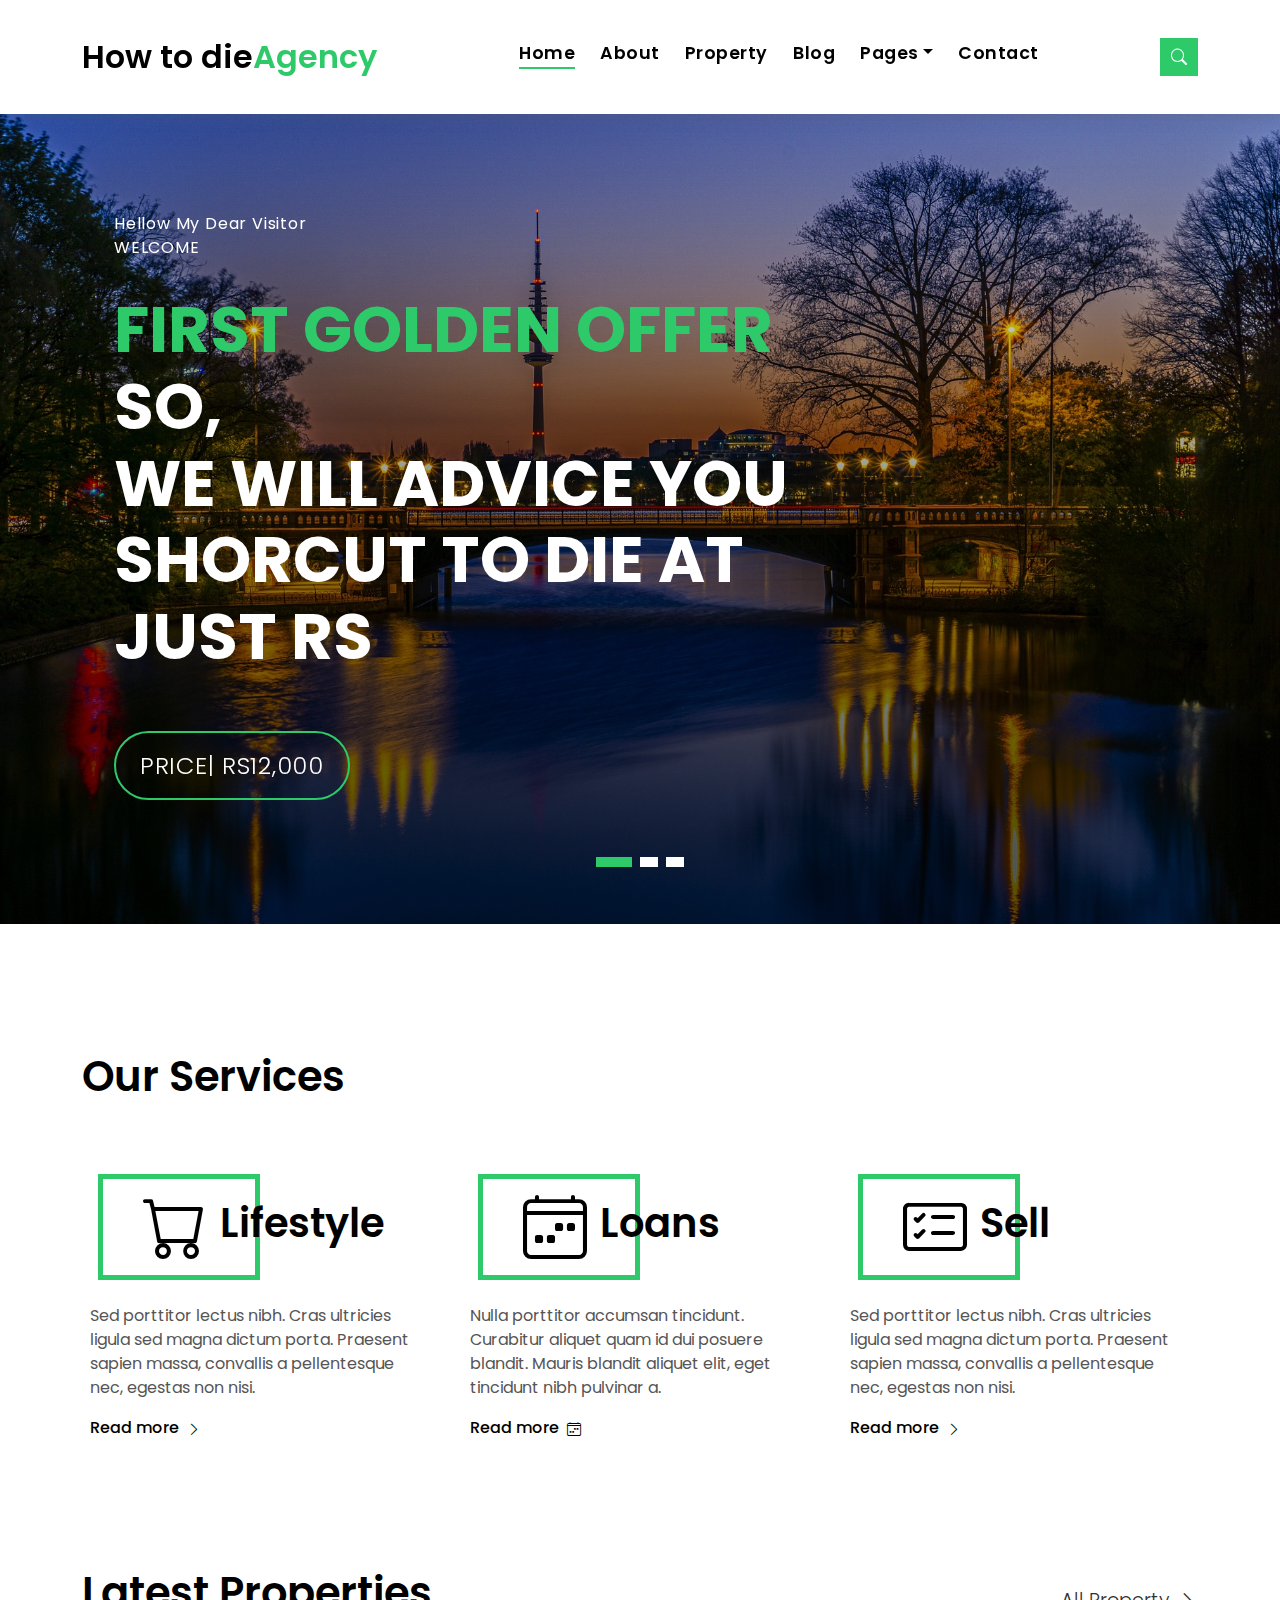
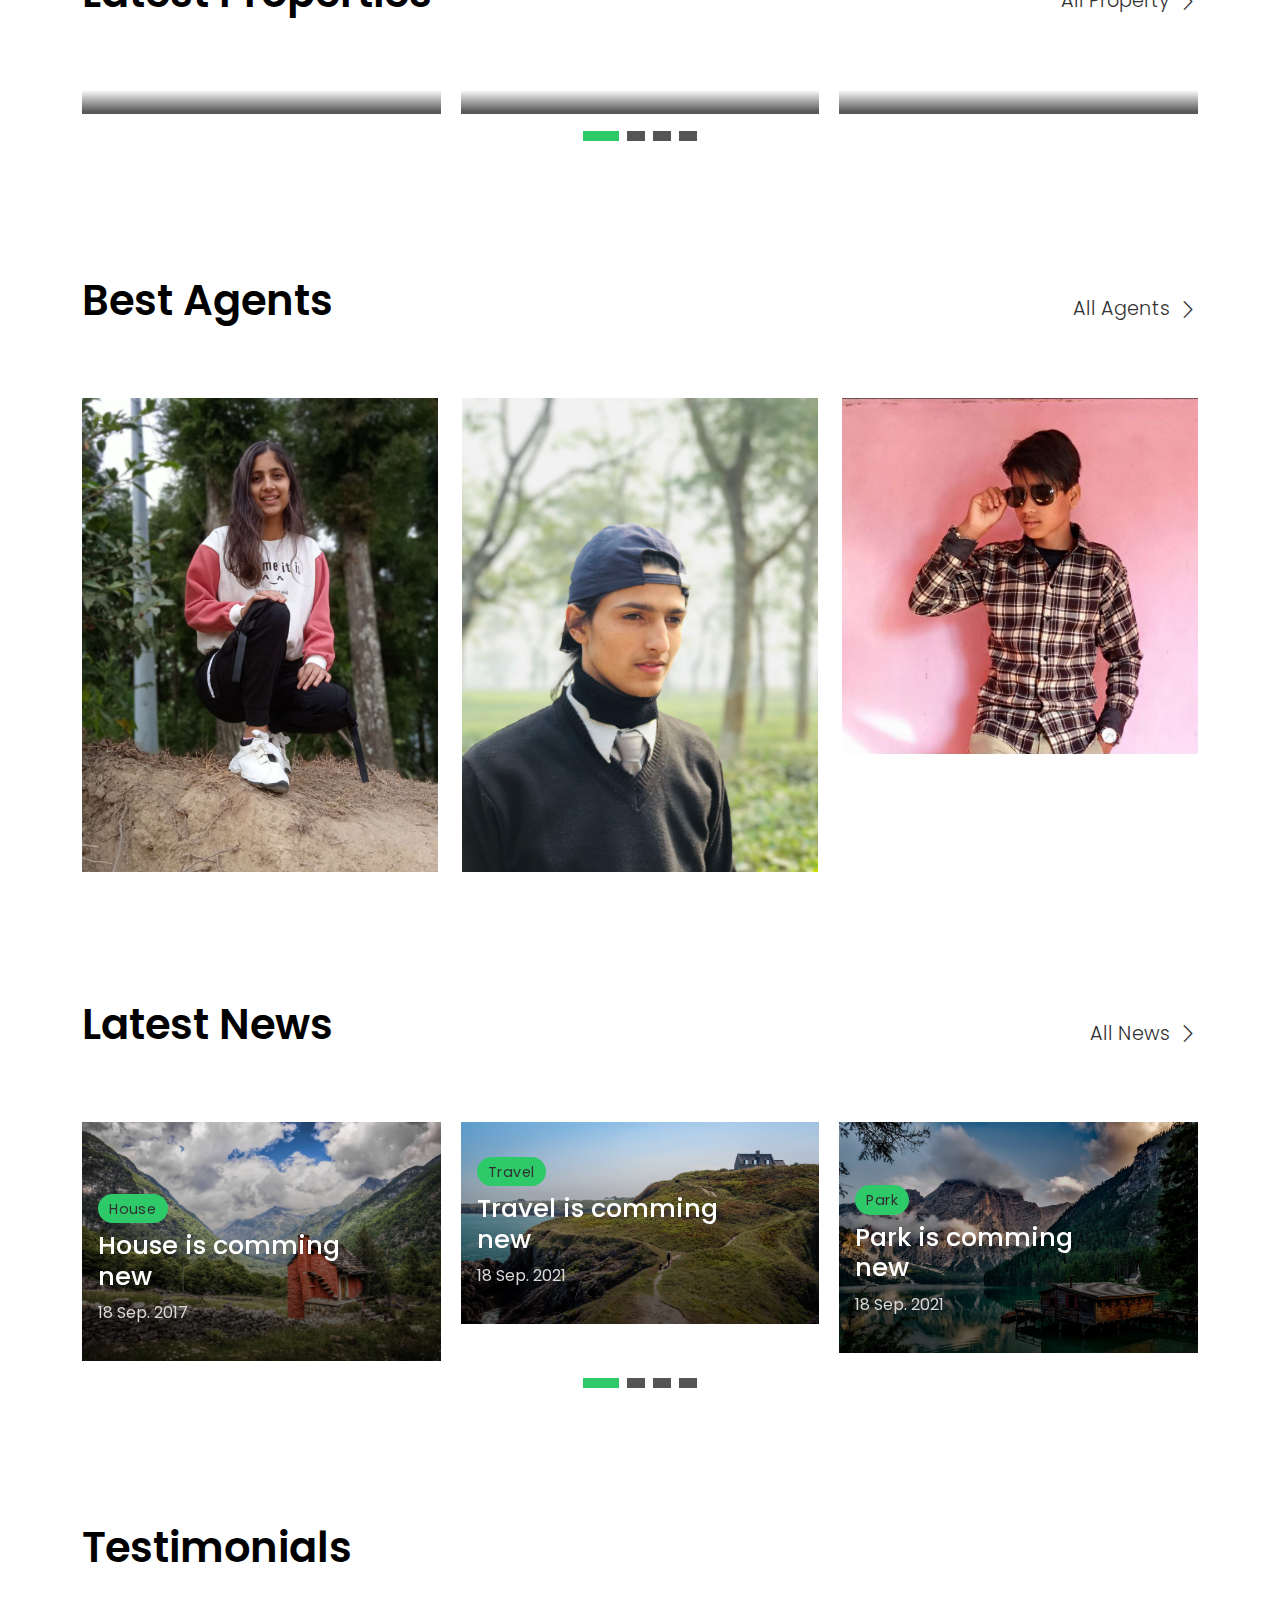
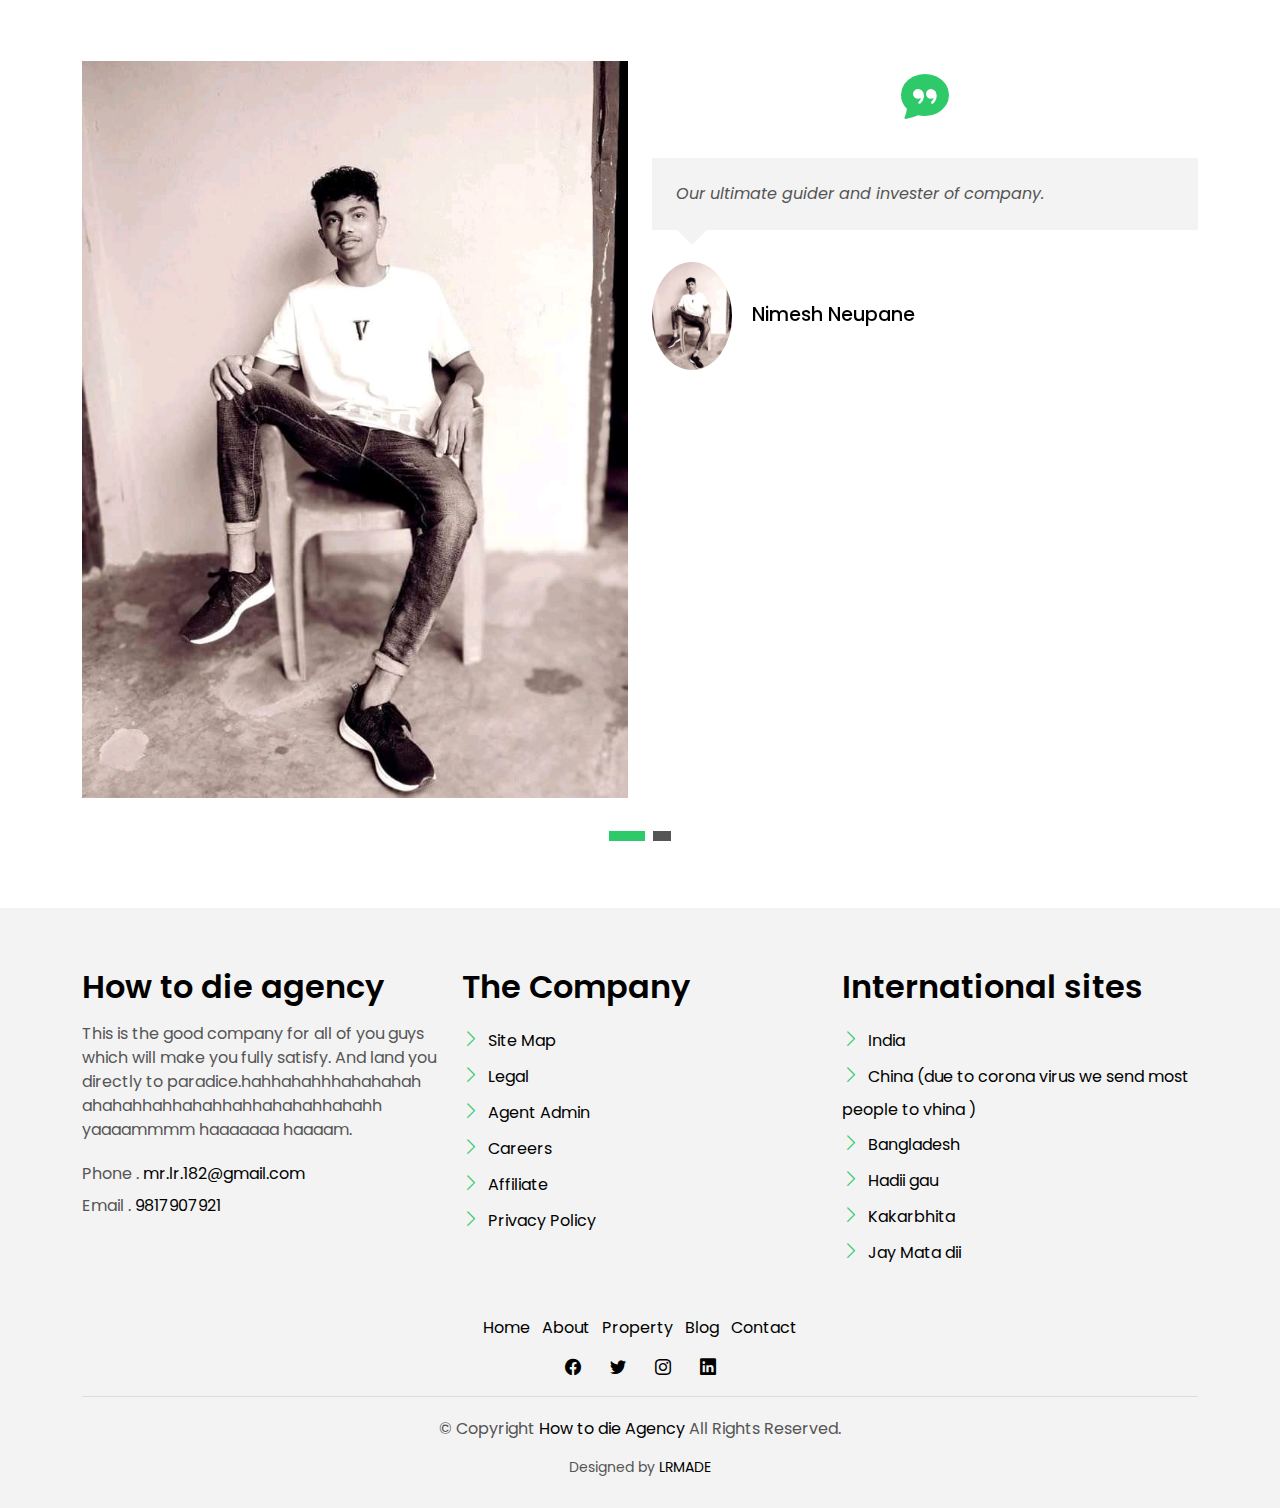
==== index.html @ f198c950 "Add files via upload" ====
<!DOCTYPE html>
<html lang="en">

<head>
  <meta charset="utf-8">
  <meta content="width=device-width, initial-scale=1.0" name="viewport">

  <title>How to die agency- Index</title>
  <meta content="" name="description">
  <meta content="" name="keywords">

  <!-- Favicons -->
  <link href="assets/img/favicon.png" rel="icon">
  <link href="assets/img/apple-touch-icon.png" rel="apple-touch-icon">

  <!-- Google Fonts -->
  <link href="https://fonts.googleapis.com/css?family=Poppins:300,400,500,600,700" rel="stylesheet">

  <!-- Vendor CSS Files -->
  <link href="assets/vendor/animate.css/animate.min.css" rel="stylesheet">
  <link href="assets/vendor/bootstrap/css/bootstrap.min.css" rel="stylesheet">
  <link href="assets/vendor/bootstrap-icons/bootstrap-icons.css" rel="stylesheet">
  <link href="assets/vendor/swiper/swiper-bundle.min.css" rel="stylesheet">

  <!-- Template Main CSS File -->
  <link href="assets/css/style.css" rel="stylesheet">

  <!-- =======================================================
  * Template Name: EstateAgency - v4.2.0
  * Template URL: https://bootstrapmade.com/real-estate-agency-bootstrap-template/
  * Author: BootstrapMade.com
  * License: https://bootstrapmade.com/license/
  ======================================================== -->
</head>

<body>

  <!-- ======= Property Search Section ======= -->
  <div class="click-closed"></div>
  <!--/ Form Search Star /-->
  <div class="box-collapse">
    <div class="title-box-d">
      <h3 class="title-d">Search Property</h3>
    </div>
    <span class="close-box-collapse right-boxed bi bi-x"></span>
    <div class="box-collapse-wrap form">
      <form class="form-a">
        <div class="row">
          <div class="col-md-12 mb-2">
            <div class="form-group">
              <label class="pb-2" for="Type">Keyword</label>
              <input type="text" class="form-control form-control-lg form-control-a" placeholder="Keyword">
            </div>
          </div>
          <div class="col-md-6 mb-2">
            <div class="form-group mt-3">
              <label class="pb-2" for="Type">Type</label>
              <select class="form-control form-select form-control-a" id="Type">
                <option>All Type</option>
                <option>For Rent</option>
                <option>For Sale</option>
                <option>Open House</option>
              </select>
            </div>
          </div>
          <div class="col-md-6 mb-2">
            <div class="form-group mt-3">
              <label class="pb-2" for="city">City</label>
              <select class="form-control form-select form-control-a" id="city">
                <option>All City</option>
                <option>Alabama</option>
                <option>Arizona</option>
                <option>California</option>
                <option>Colorado</option>
              </select>
            </div>
          </div>
          <div class="col-md-6 mb-2">
            <div class="form-group mt-3">
              <label class="pb-2" for="bedrooms">Bedrooms</label>
              <select class="form-control form-select form-control-a" id="bedrooms">
                <option>Any</option>
                <option>01</option>
                <option>02</option>
                <option>03</option>
              </select>
            </div>
          </div>
          <div class="col-md-6 mb-2">
            <div class="form-group mt-3">
              <label class="pb-2" for="garages">Garages</label>
              <select class="form-control form-select form-control-a" id="garages">
                <option>Any</option>
                <option>01</option>
                <option>02</option>
                <option>03</option>
                <option>04</option>
              </select>
            </div>
          </div>
          <div class="col-md-6 mb-2">
            <div class="form-group mt-3">
              <label class="pb-2" for="bathrooms">Bathrooms</label>
              <select class="form-control form-select form-control-a" id="bathrooms">
                <option>Any</option>
                <option>01</option>
                <option>02</option>
                <option>03</option>
              </select>
            </div>
          </div>
          <div class="col-md-6 mb-2">
            <div class="form-group mt-3">
              <label class="pb-2" for="price">Min Price</label>
              <select class="form-control form-select form-control-a" id="price">
                <option>Unlimite</option>
                <option>$50,000</option>
                <option>$100,000</option>
                <option>$150,000</option>
                <option>$200,000</option>
              </select>
            </div>
          </div>
          <div class="col-md-12">
            <button type="submit" class="btn btn-b">Search Property</button>
          </div>
        </div>
      </form>
    </div>
  </div><!-- End Property Search Section -->>

  <!-- ======= Header/Navbar ======= -->
  <nav class="navbar navbar-default navbar-trans navbar-expand-lg fixed-top">
    <div class="container">
      <button class="navbar-toggler collapsed" type="button" data-bs-toggle="collapse" data-bs-target="#navbarDefault" aria-controls="navbarDefault" aria-expanded="false" aria-label="Toggle navigation">
        <span></span>
        <span></span>
        <span></span>
      </button>
      <a class="navbar-brand text-brand" href="index.html">How to die<span class="color-b">Agency</span></a>

      <div class="navbar-collapse collapse justify-content-center" id="navbarDefault">
        <ul class="navbar-nav">

          <li class="nav-item">
            <a class="nav-link active" href="index.html">Home</a>
          </li>

          <li class="nav-item">
            <a class="nav-link " href="about.html">About</a>
          </li>

          <li class="nav-item">
            <a class="nav-link " href="property-grid.html">Property</a>
          </li>

          <li class="nav-item">
            <a class="nav-link " href="blog-grid.html">Blog</a>
          </li>

          <li class="nav-item dropdown">
            <a class="nav-link dropdown-toggle" href="#" id="navbarDropdown" role="button" data-bs-toggle="dropdown" aria-haspopup="true" aria-expanded="false">Pages</a>
            <div class="dropdown-menu">
              <a class="dropdown-item " href="property-single.html">Property Single</a>
              <a class="dropdown-item " href="blog-single.html">Blog Single</a>
              <a class="dropdown-item " href="agents-grid.html">Agents Grid</a>
              <a class="dropdown-item " href="agent-single.html">Agent Single</a>
            </div>
          </li>
          <li class="nav-item">
            <a class="nav-link " href="contact.html">Contact</a>
          </li>
        </ul>
      </div>

      <button type="button" class="btn btn-b-n navbar-toggle-box navbar-toggle-box-collapse" data-bs-toggle="collapse" data-bs-target="#navbarTogglerDemo01">
        <i class="bi bi-search"></i>
      </button>

    </div>
  </nav><!-- End Header/Navbar -->

  <!-- ======= Intro Section ======= -->
  <div class="intro intro-carousel swiper-container position-relative">

    <div class="swiper-wrapper">

      <div class="swiper-slide carousel-item-a intro-item bg-image" style="background-image: url(assets/img/slide-1.jpg)">
        <div class="overlay overlay-a"></div>
        <div class="intro-content display-table">
          <div class="table-cell">
            <div class="container">
              <div class="row">
                <div class="col-lg-8">
                  <div class="intro-body">
                    <p class="intro-title-top">Hellow My Dear Visitor
                      <br> WELCOME
                    </p>
                    <h1 class="intro-title mb-4 ">
                      <span class="color-b">First golden offer </span> So,
                      <br>We will advice you shorcut to die at just rs
                    </h1>
                    <p class="intro-subtitle intro-price">
                      <a href="#"><span class="price-a">price| rs12,000</span></a>
                    </p>
                  </div>
                </div>
              </div>
            </div>
          </div>
        </div>
      </div>
      <div class="swiper-slide carousel-item-a intro-item bg-image" style="background-image: url(assets/img/slide-2.jpg)">
        <div class="overlay overlay-a"></div>
        <div class="intro-content display-table">
          <div class="table-cell">
            <div class="container">
              <div class="row">
                <div class="col-lg-8">
                  <div class="intro-body">
                    <p class="intro-title-top">Hellow My Dear Visitor
                      <br> WELCOME
                    </p>
                    <h1 class="intro-title mb-4">
                      <span class="color-b">Second platinium offer</span> We will motive you
                      <br> How to die easily
                    </h1>
                    <p class="intro-subtitle intro-price">
                      <a href="#"><span class="price-a">price | rs22.000</span></a>
                    </p>
                  </div>
                </div>
              </div>
            </div>
          </div>
        </div>
      </div>
      <div class="swiper-slide carousel-item-a intro-item bg-image" style="background-image: url(assets/img/slide-3.jpg)">
        <div class="overlay overlay-a"></div>
        <div class="intro-content display-table">
          <div class="table-cell">
            <div class="container">
              <div class="row">
                <div class="col-lg-8">
                  <div class="intro-body">
                    <p class="intro-title-top">Hellow My Dear Visitor
                      <br> WELCOME
                    </p>
                    <h1 class="intro-title mb-4">
                      <span class="color-b">Third crystal offer </span>We will show you
                      <br> path to die with no pain
                    </h1>
                    <p class="intro-subtitle intro-price">
                      <a href="#"><span class="price-a">price | rs 32,000</span></a>
                    </p>
                  </div>
                </div>
              </div>
            </div>
          </div>
        </div>
      </div>
    </div>
    <div class="swiper-pagination"></div>
  </div><!-- End Intro Section -->

  <main id="main">

    <!-- ======= Services Section ======= -->
    <section class="section-services section-t8">
      <div class="container">
        <div class="row">
          <div class="col-md-12">
            <div class="title-wrap d-flex justify-content-between">
              <div class="title-box">
                <h2 class="title-a">Our Services</h2>
              </div>
            </div>
          </div>
        </div>
        <div class="row">
          <div class="col-md-4">
            <div class="card-box-c foo">
              <div class="card-header-c d-flex">
                <div class="card-box-ico">
                  <span class="bi bi-cart"></span>
                </div>
                <div class="card-title-c align-self-center">
                  <h2 class="title-c">Lifestyle</h2>
                </div>
              </div>
              <div class="card-body-c">
                <p class="content-c">
                  Sed porttitor lectus nibh. Cras ultricies ligula sed magna dictum porta. Praesent sapien massa,
                  convallis a pellentesque
                  nec, egestas non nisi.
                </p>
              </div>
              <div class="card-footer-c">
                <a href="#" class="link-c link-icon">Read more
                  <span class="bi bi-chevron-right"></span>
                </a>
              </div>
            </div>
          </div>
          <div class="col-md-4">
            <div class="card-box-c foo">
              <div class="card-header-c d-flex">
                <div class="card-box-ico">
                  <span class="bi bi-calendar4-week"></span>
                </div>
                <div class="card-title-c align-self-center">
                  <h2 class="title-c">Loans</h2>
                </div>
              </div>
              <div class="card-body-c">
                <p class="content-c">
                  Nulla porttitor accumsan tincidunt. Curabitur aliquet quam id dui posuere blandit. Mauris blandit
                  aliquet elit, eget tincidunt
                  nibh pulvinar a.
                </p>
              </div>
              <div class="card-footer-c">
                <a href="#" class="link-c link-icon">Read more
                  <span class="bi bi-calendar4-week"></span>
                </a>
              </div>
            </div>
          </div>
          <div class="col-md-4">
            <div class="card-box-c foo">
              <div class="card-header-c d-flex">
                <div class="card-box-ico">
                  <span class="bi bi-card-checklist"></span>
                </div>
                <div class="card-title-c align-self-center">
                  <h2 class="title-c">Sell</h2>
                </div>
              </div>
              <div class="card-body-c">
                <p class="content-c">
                  Sed porttitor lectus nibh. Cras ultricies ligula sed magna dictum porta. Praesent sapien massa,
                  convallis a pellentesque
                  nec, egestas non nisi.
                </p>
              </div>
              <div class="card-footer-c">
                <a href="#" class="link-c link-icon">Read more
                  <span class="bi bi-chevron-right"></span>
                </a>
              </div>
            </div>
          </div>
        </div>
      </div>
    </section><!-- End Services Section -->

    <!-- ======= Latest Properties Section ======= -->
    <section class="section-property section-t8">
      <div class="container">
        <div class="row">
          <div class="col-md-12">
            <div class="title-wrap d-flex justify-content-between">
              <div class="title-box">
                <h2 class="title-a">Latest Properties</h2>
              </div>
              <div class="title-link">
                <a href="property-grid.html">All Property
                  <span class="bi bi-chevron-right"></span>
                </a>
              </div>
            </div>
          </div>
        </div>

        <div id="property-carousel" class="swiper-container">
          <div class="swiper-wrapper">

            <div class="carousel-item-b swiper-slide">
              <div class="card-box-a card-shadow">
                <div class="img-box-a">
                  <img src="assets/img/property-6.jpg" alt="" class="img-a img-fluid">
                </div>
                <div class="card-overlay">
                  <div class="card-overlay-a-content">
                    <div class="card-header-a">
                      <h2 class="card-title-a">
                        <a href="property-single.html">206 Mount
                          <br /> Olive Road Two</a>
                      </h2>
                    </div>
                    <div class="card-body-a">
                      <div class="price-box d-flex">
                        <span class="price-a">rent | $ 12.000</span>
                      </div>
                      <a href="#" class="link-a">Click here to view
                        <span class="bi bi-chevron-right"></span>
                      </a>
                    </div>
                    <div class="card-footer-a">
                      <ul class="card-info d-flex justify-content-around">
                        <li>
                          <h4 class="card-info-title">Area</h4>
                          <span>340m
                            <sup>2</sup>
                          </span>
                        </li>
                        <li>
                          <h4 class="card-info-title">Beds</h4>
                          <span>2</span>
                        </li>
                        <li>
                          <h4 class="card-info-title">Baths</h4>
                          <span>4</span>
                        </li>
                        <li>
                          <h4 class="card-info-title">Garages</h4>
                          <span>1</span>
                        </li>
                      </ul>
                    </div>
                  </div>
                </div>
              </div>
            </div><!-- End carousel item -->

            <div class="carousel-item-b swiper-slide">
              <div class="card-box-a card-shadow">
                <div class="img-box-a">
                  <img src="assets/img/property-3.jpg" alt="" class="img-a img-fluid">
                </div>
                <div class="card-overlay">
                  <div class="card-overlay-a-content">
                    <div class="card-header-a">
                      <h2 class="card-title-a">
                        <a href="property-single.html">157 West
                          <br /> Central Park</a>
                      </h2>
                    </div>
                    <div class="card-body-a">
                      <div class="price-box d-flex">
                        <span class="price-a">rent | $ 12.000</span>
                      </div>
                      <a href="property-single.html" class="link-a">Click here to view
                        <span class="bi bi-chevron-right"></span>
                      </a>
                    </div>
                    <div class="card-footer-a">
                      <ul class="card-info d-flex justify-content-around">
                        <li>
                          <h4 class="card-info-title">Area</h4>
                          <span>340m
                            <sup>2</sup>
                          </span>
                        </li>
                        <li>
                          <h4 class="card-info-title">Beds</h4>
                          <span>2</span>
                        </li>
                        <li>
                          <h4 class="card-info-title">Baths</h4>
                          <span>4</span>
                        </li>
                        <li>
                          <h4 class="card-info-title">Garages</h4>
                          <span>1</span>
                        </li>
                      </ul>
                    </div>
                  </div>
                </div>
              </div>
            </div><!-- End carousel item -->

            <div class="carousel-item-b swiper-slide">
              <div class="card-box-a card-shadow">
                <div class="img-box-a">
                  <img src="assets/img/property-7.jpg" alt="" class="img-a img-fluid">
                </div>
                <div class="card-overlay">
                  <div class="card-overlay-a-content">
                    <div class="card-header-a">
                      <h2 class="card-title-a">
                        <a href="property-single.html">245 Azabu
                          <br /> Nishi Park let</a>
                      </h2>
                    </div>
                    <div class="card-body-a">
                      <div class="price-box d-flex">
                        <span class="price-a">rent | $ 12.000</span>
                      </div>
                      <a href="property-single.html" class="link-a">Click here to view
                        <span class="bi bi-chevron-right"></span>
                      </a>
                    </div>
                    <div class="card-footer-a">
                      <ul class="card-info d-flex justify-content-around">
                        <li>
                          <h4 class="card-info-title">Area</h4>
                          <span>340m
                            <sup>2</sup>
                          </span>
                        </li>
                        <li>
                          <h4 class="card-info-title">Beds</h4>
                          <span>2</span>
                        </li>
                        <li>
                          <h4 class="card-info-title">Baths</h4>
                          <span>4</span>
                        </li>
                        <li>
                          <h4 class="card-info-title">Garages</h4>
                          <span>1</span>
                        </li>
                      </ul>
                    </div>
                  </div>
                </div>
              </div>
            </div><!-- End carousel item -->

            <div class="carousel-item-b swiper-slide">
              <div class="card-box-a card-shadow">
                <div class="img-box-a">
                  <img src="assets/img/property-10.jpg" alt="" class="img-a img-fluid">
                </div>
                <div class="card-overlay">
                  <div class="card-overlay-a-content">
                    <div class="card-header-a">
                      <h2 class="card-title-a">
                        <a href="property-single.html">204 Montal
                          <br /> South Bela Two</a>
                      </h2>
                    </div>
                    <div class="card-body-a">
                      <div class="price-box d-flex">
                        <span class="price-a">rent | $ 12.000</span>
                      </div>
                      <a href="property-single.html" class="link-a">Click here to view
                        <span class="bi bi-chevron-right"></span>
                      </a>
                    </div>
                    <div class="card-footer-a">
                      <ul class="card-info d-flex justify-content-around">
                        <li>
                          <h4 class="card-info-title">Area</h4>
                          <span>340m
                            <sup>2</sup>
                          </span>
                        </li>
                        <li>
                          <h4 class="card-info-title">Beds</h4>
                          <span>2</span>
                        </li>
                        <li>
                          <h4 class="card-info-title">Baths</h4>
                          <span>4</span>
                        </li>
                        <li>
                          <h4 class="card-info-title">Garages</h4>
                          <span>1</span>
                        </li>
                      </ul>
                    </div>
                  </div>
                </div>
              </div>
            </div><!-- End carousel item -->
          </div>
        </div>
        <div class="propery-carousel-pagination carousel-pagination"></div>

      </div>
    </section><!-- End Latest Properties Section -->

    <!-- ======= Agents Section ======= -->
    <section class="section-agents section-t8">
      <div class="container">
        <div class="row">
          <div class="col-md-12">
            <div class="title-wrap d-flex justify-content-between">
              <div class="title-box">
                <h2 class="title-a">Best Agents</h2>
              </div>
              <div class="title-link">
                <a href="agents-grid.html">All Agents
                  <span class="bi bi-chevron-right"></span>
                </a>
              </div>
            </div>
          </div>
        </div>
        <div class="row">
          <div class="col-md-4">
            <div class="card-box-d">
              <div class="card-img-d">
                <img src="assets/img/agent-4.jpg" alt="" class="img-d img-fluid">
              </div>
              <div class="card-overlay card-overlay-hover">
                <div class="card-header-d">
                  <div class="card-title-d align-self-center">
                    <h3 class="title-d">
                      <a href="agent-single.html" class="link-two">Pabina Bhattarai
                        <br> Super advicer</a>
                    </h3>
                  </div>
                </div>
                <div class="card-body-d">
                  <p class="content-d color-text-a">
                    If you are interested to learn and get advice from her,then i am sure you will get success to die nice and early
                  </p>
                  <div class="info-agents color-a">
                    <p>
                      <strong>Phone: </strong> 9853671713
                    </p>
                    <p>
                      <strong>Email: </strong> pabina@gmail.com
                    </p>
                  </div>
                </div>
                <div class="card-footer-d">
                  <div class="socials-footer d-flex justify-content-center">
                    <ul class="list-inline">
                      <li class="list-inline-item">
                        <a href="#" class="link-one">
                          <i class="bi bi-facebook" aria-hidden="true"></i>
                        </a>
                      </li>
                      <li class="list-inline-item">
                        <a href="#" class="link-one">
                          <i class="bi bi-twitter" aria-hidden="true"></i>
                        </a>
                      </li>
                      <li class="list-inline-item">
                        <a href="#" class="link-one">
                          <i class="bi bi-instagram" aria-hidden="true"></i>
                        </a>
                      </li>
                      <li class="list-inline-item">
                        <a href="#" class="link-one">
                          <i class="bi bi-linkedin" aria-hidden="true"></i>
                        </a>
                      </li>
                    </ul>
                  </div>
                </div>
              </div>
            </div>
          </div>
          <div class="col-md-4">
            <div class="card-box-d">
              <div class="card-img-d">
                <img src="assets/img/agent-1.jpg" alt="" class="img-d img-fluid">
              </div>
              <div class="card-overlay card-overlay-hover">
                <div class="card-header-d">
                  <div class="card-title-d align-self-center">
                    <h3 class="title-d">
                      <a href="agent-single.html" class="link-two">Ankit Adhikari
                    </h3>
                  </div>
                </div>
                <div class="card-body-d">
                  <p class="content-d color-text-a">
                    Magical advicer
                  </p>
                  <div class="info-agents color-a">
                    <p>
                      <strong>Phone: </strong> 9824672893
                    </p>
                    <p>
                      <strong>Email: </strong> ankit@gmail.com
                    </p>
                  </div>
                </div>
                <div class="card-footer-d">
                  <div class="socials-footer d-flex justify-content-center">
                    <ul class="list-inline">
                      <li class="list-inline-item">
                        <a href="#" class="link-one">
                          <i class="bi bi-facebook" aria-hidden="true"></i>
                        </a>
                      </li>
                      <li class="list-inline-item">
                        <a href="#" class="link-one">
                          <i class="bi bi-twitter" aria-hidden="true"></i>
                        </a>
                      </li>
                      <li class="list-inline-item">
                        <a href="#" class="link-one">
                          <i class="bi bi-instagram" aria-hidden="true"></i>
                        </a>
                      </li>
                      <li class="list-inline-item">
                        <a href="#" class="link-one">
                          <i class="bi bi-linkedin" aria-hidden="true"></i>
                        </a>
                      </li>
                    </ul>
                  </div>
                </div>
              </div>
            </div>
          </div>
          <div class="col-md-4">
            <div class="card-box-d">
              <div class="card-img-d">
                <img src="assets/img/agent-5.jpg" alt="" class="img-d img-fluid">
              </div>
              <div class="card-overlay card-overlay-hover">
                <div class="card-header-d">
                  <div class="card-title-d align-self-center">
                    <h3 class="title-d">
                      <a href="agent-single.html" class="link-two">Ashish
                        <br> Dhakal</a>
                    </h3>
                  </div>
                </div>
                <div class="card-body-d">
                  <p class="content-d color-text-a">
                    Talk to him and you are sure to die.
                  </p>
                  <div class="info-agents color-a">
                    <p>
                      <strong>Phone: </strong> 981783947482
                    </p>
                    <p>
                      <strong>Email: </strong> ashish@gmail.com
                    </p>
                  </div>
                </div>
                <div class="card-footer-d">
                  <div class="socials-footer d-flex justify-content-center">
                    <ul class="list-inline">
                      <li class="list-inline-item">
                        <a href="#" class="link-one">
                          <i class="bi bi-facebook" aria-hidden="true"></i>
                        </a>
                      </li>
                      <li class="list-inline-item">
                        <a href="#" class="link-one">
                          <i class="bi bi-twitter" aria-hidden="true"></i>
                        </a>
                      </li>
                      <li class="list-inline-item">
                        <a href="#" class="link-one">
                          <i class="bi bi-instagram" aria-hidden="true"></i>
                        </a>
                      </li>
                      <li class="list-inline-item">
                        <a href="#" class="link-one">
                          <i class="bi bi-linkedin" aria-hidden="true"></i>
                        </a>
                      </li>
                    </ul>
                  </div>
                </div>
              </div>
            </div>
          </div>
        </div>
      </div>
    </section><!-- End Agents Section -->

    <!-- ======= Latest News Section ======= -->
    <section class="section-news section-t8">
      <div class="container">
        <div class="row">
          <div class="col-md-12">
            <div class="title-wrap d-flex justify-content-between">
              <div class="title-box">
                <h2 class="title-a">Latest News</h2>
              </div>
              <div class="title-link">
                <a href="blog-grid.html">All News
                  <span class="bi bi-chevron-right"></span>
                </a>
              </div>
            </div>
          </div>
        </div>

        <div id="news-carousel" class="swiper-container">
          <div class="swiper-wrapper">

            <div class="carousel-item-c swiper-slide">
              <div class="card-box-b card-shadow news-box">
                <div class="img-box-b">
                  <img src="assets/img/post-2.jpg" alt="" class="img-b img-fluid">
                </div>
                <div class="card-overlay">
                  <div class="card-header-b">
                    <div class="card-category-b">
                      <a href="#" class="category-b">House</a>
                    </div>
                    <div class="card-title-b">
                      <h2 class="title-2">
                        <a href="blog-single.html">House is comming
                          <br> new</a>
                      </h2>
                    </div>
                    <div class="card-date">
                      <span class="date-b">18 Sep. 2017</span>
                    </div>
                  </div>
                </div>
              </div>
            </div><!-- End carousel item -->

            <div class="carousel-item-c swiper-slide">
              <div class="card-box-b card-shadow news-box">
                <div class="img-box-b">
                  <img src="assets/img/post-5.jpg" alt="" class="img-b img-fluid">
                </div>
                <div class="card-overlay">
                  <div class="card-header-b">
                    <div class="card-category-b">
                      <a href="#" class="category-b">Travel</a>
                    </div>
                    <div class="card-title-b">
                      <h2 class="title-2">
                        <a href="blog-single.html">Travel is comming
                          <br> new</a>
                      </h2>
                    </div>
                    <div class="card-date">
                      <span class="date-b">18 Sep. 2021</span>
                    </div>
                  </div>
                </div>
              </div>
            </div><!-- End carousel item -->

            <div class="carousel-item-c swiper-slide">
              <div class="card-box-b card-shadow news-box">
                <div class="img-box-b">
                  <img src="assets/img/post-7.jpg" alt="" class="img-b img-fluid">
                </div>
                <div class="card-overlay">
                  <div class="card-header-b">
                    <div class="card-category-b">
                      <a href="#" class="category-b">Park</a>
                    </div>
                    <div class="card-title-b">
                      <h2 class="title-2">
                        <a href="blog-single.html">Park is comming
                          <br> new</a>
                      </h2>
                    </div>
                    <div class="card-date">
                      <span class="date-b">18 Sep. 2021</span>
                    </div>
                  </div>
                </div>
              </div>
            </div><!-- End carousel item -->

            <div class="carousel-item-c swiper-slide">
              <div class="card-box-b card-shadow news-box">
                <div class="img-box-b">
                  <img src="assets/img/post-3.jpg" alt="" class="img-b img-fluid">
                </div>
                <div class="card-overlay">
                  <div class="card-header-b">
                    <div class="card-category-b">
                      <a href="#" class="category-b">Travel</a>
                    </div>
                    <div class="card-title-b">
                      <h2 class="title-2">
                        <a href="#">Travel is comming
                          <br> new</a>
                      </h2>
                    </div>
                    <div class="card-date">
                      <span class="date-b">18 Sep. 2021</span>
                    </div>
                  </div>
                </div>
              </div>
            </div><!-- End carousel item -->

          </div>
        </div>

        <div class="news-carousel-pagination carousel-pagination"></div>
      </div>
    </section><!-- End Latest News Section -->

    <!-- ======= Testimonials Section ======= -->
    <section class="section-testimonials section-t8 nav-arrow-a">
      <div class="container">
        <div class="row">
          <div class="col-md-12">
            <div class="title-wrap d-flex justify-content-between">
              <div class="title-box">
                <h2 class="title-a">Testimonials</h2>
              </div>
            </div>
          </div>
        </div>

        <div id="testimonial-carousel" class="swiper-container">
          <div class="swiper-wrapper">

            <div class="carousel-item-a swiper-slide">
              <div class="testimonials-box">
                <div class="row">
                  <div class="col-sm-12 col-md-6">
                    <div class="testimonial-img">
                      <img src="assets/img/testimonial-1.jpg" alt="" class="img-fluid">
                    </div>
                  </div>
                  <div class="col-sm-12 col-md-6">
                    <div class="testimonial-ico">
                      <i class="bi bi-chat-quote-fill"></i>
                    </div>
                    <div class="testimonials-content">
                      <p class="testimonial-text">
                        Our ultimate guider and invester of company.
                      </p>
                    </div>
                    <div class="testimonial-author-box">
                      <img src="assets/img/mini-testimonial-1.jpg" alt="" class="testimonial-avatar">
                      <h5 class="testimonial-author">Nimesh Neupane</h5>
                    </div>
                  </div>
                </div>
              </div>
            </div><!-- End carousel item -->

            <div class="carousel-item-a swiper-slide">
              <div class="testimonials-box">
                <div class="row">
                  <div class="col-sm-12 col-md-6">
                    <div class="testimonial-img">
                      <img src="assets/img/testimonial-2.jpg" alt="" class="img-fluid">
                    </div>
                  </div>
                  <div class="col-sm-12 col-md-6">
                    <div class="testimonial-ico">
                      <i class="bi bi-chat-quote-fill"></i>
                    </div>
                    <div class="testimonials-content">
                      <p class="testimonial-text">
                        Soul and motivator of our company with his investmesnt .
                      </p>
                    </div>
                    <div class="testimonial-author-box">
                      <img src="assets/img/mini-testimonial-2.jpg" alt="" class="testimonial-avatar">
                      <h5 class="testimonial-author">Pujan Bhandari</h5>
                    </div>
                  </div>
                </div>
              </div>
            </div><!-- End carousel item -->

          </div>
        </div>
        <div class="testimonial-carousel-pagination carousel-pagination"></div>

      </div>
    </section><!-- End Testimonials Section -->

  </main><!-- End #main -->

  <!-- ======= Footer ======= -->
  <section class="section-footer">
    <div class="container">
      <div class="row">
        <div class="col-sm-12 col-md-4">
          <div class="widget-a">
            <div class="w-header-a">
              <h3 class="w-title-a text-brand">How to die agency</h3>
            </div>
            <div class="w-body-a">
              <p class="w-text-a color-text-a">
               This is the good company for all of you guys which will make you fully satisfy. And land you directly to
               paradice.hahhahahhhahahahah<br>ahahahhahhahahhahhahahahhahahh yaaaammmm haaaaaaa haaaam.
                
              </p>
            </div>
            <div class="w-footer-a">
              <ul class="list-unstyled">
                <li class="color-a">
                  <span class="color-text-a">Phone .</span> mr.lr.182@gmail.com
                </li>
                <li class="color-a">
                  <span class="color-text-a">Email .</span> 9817907921
                </li>
              </ul>
            </div>
          </div>
        </div>
        <div class="col-sm-12 col-md-4 section-md-t3">
          <div class="widget-a">
            <div class="w-header-a">
              <h3 class="w-title-a text-brand">The Company</h3>
            </div>
            <div class="w-body-a">
              <div class="w-body-a">
                <ul class="list-unstyled">
                  <li class="item-list-a">
                    <i class="bi bi-chevron-right"></i> <a href="#">Site Map</a>
                  </li>
                  <li class="item-list-a">
                    <i class="bi bi-chevron-right"></i> <a href="#">Legal</a>
                  </li>
                  <li class="item-list-a">
                    <i class="bi bi-chevron-right"></i> <a href="#">Agent Admin</a>
                  </li>
                  <li class="item-list-a">
                    <i class="bi bi-chevron-right"></i> <a href="#">Careers</a>
                  </li>
                  <li class="item-list-a">
                    <i class="bi bi-chevron-right"></i> <a href="#">Affiliate</a>
                  </li>
                  <li class="item-list-a">
                    <i class="bi bi-chevron-right"></i> <a href="#">Privacy Policy</a>
                  </li>
                </ul>
              </div>
            </div>
          </div>
        </div>
        <div class="col-sm-12 col-md-4 section-md-t3">
          <div class="widget-a">
            <div class="w-header-a">
              <h3 class="w-title-a text-brand">International sites</h3>
            </div>
            <div class="w-body-a">
              <ul class="list-unstyled">
                <li class="item-list-a">
                  <i class="bi bi-chevron-right"></i> <a href="#">India</a>
                </li>
                <li class="item-list-a">
                  <i class="bi bi-chevron-right"></i> <a href="#">China (due to corona virus we send most people to vhina )</a>
                </li>
                <li class="item-list-a">
                  <i class="bi bi-chevron-right"></i> <a href="#">Bangladesh</a>
                </li>
                <li class="item-list-a">
                  <i class="bi bi-chevron-right"></i> <a href="#">Hadii gau</a>
                </li>
                <li class="item-list-a">
                  <i class="bi bi-chevron-right"></i> <a href="#">Kakarbhita</a>
                </li>
                <li class="item-list-a">
                  <i class="bi bi-chevron-right"></i> <a href="#">Jay Mata dii</a>
                </li>
              </ul>
            </div>
          </div>
        </div>
      </div>
    </div>
  </section>
  <footer>
    <div class="container">
      <div class="row">
        <div class="col-md-12">
          <nav class="nav-footer">
            <ul class="list-inline">
              <li class="list-inline-item">
                <a href="#">Home</a>
              </li>
              <li class="list-inline-item">
                <a href="#">About</a>
              </li>
              <li class="list-inline-item">
                <a href="#">Property</a>
              </li>
              <li class="list-inline-item">
                <a href="#">Blog</a>
              </li>
              <li class="list-inline-item">
                <a href="#">Contact</a>
              </li>
            </ul>
          </nav>
          <div class="socials-a">
            <ul class="list-inline">
              <li class="list-inline-item">
                <a href="#">
                  <i class="bi bi-facebook" aria-hidden="true"></i>
                </a>
              </li>
              <li class="list-inline-item">
                <a href="#">
                  <i class="bi bi-twitter" aria-hidden="true"></i>
                </a>
              </li>
              <li class="list-inline-item">
                <a href="#">
                  <i class="bi bi-instagram" aria-hidden="true"></i>
                </a>
              </li>
              <li class="list-inline-item">
                <a href="#">
                  <i class="bi bi-linkedin" aria-hidden="true"></i>
                </a>
              </li>
            </ul>
          </div>
          <div class="copyright-footer">
            <p class="copyright color-text-a">
              &copy; Copyright
              <span class="color-a">How to die Agency</span> All Rights Reserved.
            </p>
          </div>
          <div class="credits">
            <!--
            All the links in the footer should remain intact.
            You can delete the links only if you purchased the pro version.
            Licensing information: https://bootstrapmade.com/license/
            Purchase the pro version with working PHP/AJAX contact form: https://bootstrapmade.com/buy/?theme=EstateAgency
          -->
            Designed by <a href="#">LRMADE</a>
          </div>
        </div>
      </div>
    </div>
  </footer><!-- End  Footer -->

  <div id="preloader"></div>
  <a href="#" class="back-to-top d-flex align-items-center justify-content-center"><i class="bi bi-arrow-up-short"></i></a>

  <!-- Vendor JS Files -->
  <script src="assets/vendor/bootstrap/js/bootstrap.bundle.min.js"></script>
  <script src="assets/vendor/php-email-form/validate.js"></script>
  <script src="assets/vendor/swiper/swiper-bundle.min.js"></script>

  <!-- Template Main JS File -->
  <script src="assets/js/main.js"></script>

</body>

</html>
---- assets/css/style.css ----
/**
* Template Name: EstateAgency - v4.2.0
* Template URL: https://bootstrapmade.com/real-estate-agency-bootstrap-template/
* Author: BootstrapMade.com
* License: https://bootstrapmade.com/license/
*/

/*--------------------------------------------------------------
# General
--------------------------------------------------------------*/
body {
  font-family: 'Poppins', sans-serif;
  color: #555555;
}

h1,
h2,
h3,
h4,
h5,
h6 {
  color: #000000;
}

a {
  color: #000000;
  text-decoration: none;
  transition: all .5s ease;
}

a:hover {
  color: #2eca6a;
  text-decoration: none;
}

.link-two {
  color: #000000;
  transition: all .5s ease;
}

.link-two:hover {
  text-decoration: underline;
  color: #000000;
}

.link-one {
  color: #000000;
  transition: all .5s ease;
}

.link-one:hover {
  color: #000000;
  text-decoration: none;
}

.link-icon {
  color: #000000;
  font-weight: 500;
}

.link-icon span {
  font-size: 14px;
  padding-left: 4px;
  vertical-align: middle;
}

.link-a {
  text-decoration: none;
  color: #ffffff;
  text-decoration: none;
}

@media (min-width: 768px) {
  .link-a {
    font-size: .9rem;
  }
}

@media (min-width: 992px) {
  .link-a {
    font-size: 1rem;
  }
}

.link-a:hover {
  color: #ffffff;
  text-decoration: none;
}

.link-a span {
  font-size: 18px;
  vertical-align: middle;
  margin-left: 5px;
}

@media (min-width: 768px) {
  .link-a span {
    font-size: 1.5rem;
  }
}

@media (min-width: 992px) {
  .link-a span {
    font-size: 18px;
  }
}

.text-brand {
  color: #000000;
  font-size: 2rem;
  font-weight: 600;
}

@media (max-width: 767px) {
  .text-brand {
    font-size: 1.8rem;
  }
}

.color-a {
  text-decoration: none;
  color: #000000;
}

.color-b {
  color: #2eca6a;
}

.color-d {
  color: #adadad;
}

.color-text-a {
  text-decoration: none;
  color: #555555;
}

.no-margin {
  margin: 0;
}

/*------/ Nav Pills  /------*/
.nav-pills-a {
  text-decoration: none;
}

.nav-pills-a.nav-pills .nav-link {
  color: #000000;
  position: relative;
  font-weight: 600;
}

.nav-pills-a.nav-pills .nav-link.active {
  background-color: transparent;
}

.nav-pills-a.nav-pills .nav-link.active:after {
  content: '';
  position: absolute;
  left: 0;
  bottom: -1px;
  width: 100%;
  height: 2px;
  background-color: #2eca6a;
  z-index: 2;
}

/*------/ Bg Image /------*/
.bg-image {
  background-repeat: no-repeat;
  background-attachment: fixed;
  background-size: cover;
  background-position: center center;
}

/*------/ List a /------*/
.list-a {
  text-decoration: none;
  display: inline-block;
  line-height: 2;
  padding: 0;
  list-style: none;
}

.list-a li {
  position: relative;
  width: 50%;
  float: left;
  padding-left: 25px;
  padding-right: 5px;
}

@media (min-width: 992px) {
  .list-a li {
    width: 33.333%;
  }
}

.list-a li:before {
  content: '';
  width: 10px;
  height: 2px;
  position: absolute;
  background-color: #313131;
  top: 15px;
  left: 0;
}

/*------/ Pagination-a /------*/
.pagination-a {
  text-decoration: none;
}

.pagination-a .pagination .page-link {
  margin: 0 .2rem;
  border-color: transparent;
  padding: .5rem .8rem;
  color: #000000;
}

.pagination-a .pagination .page-link:hover, .pagination-a .pagination .page-link:active, .pagination-a .pagination .page-link:focus {
  background-color: #2eca6a;
}

.pagination-a .pagination .page-link span {
  font-size: 1.2rem;
}

.pagination-a .pagination .next .page-link {
  padding: .4rem .9rem;
}

.pagination-a .pagination .page-item:last-child .page-link {
  border-top-right-radius: 0;
  border-bottom-right-radius: 0;
}

.pagination-a .pagination .page-item:first-child .page-link {
  border-top-left-radius: 0;
  border-bottom-left-radius: 0;
}

.pagination-a .pagination .page-item.disabled .page-link {
  padding: .4rem .9rem;
  color: #555555;
}

.pagination-a .pagination .page-item.active .page-link {
  background-color: #2eca6a;
}

.a {
  text-decoration: none;
  color: #2eca6a;
  font-size: 1.3rem;
}

/*------/ Icon Box /------*/
.icon-box .icon-box-icon {
  display: table-cell;
  vertical-align: top;
  font-size: 36px;
  color: #000000;
  width: 50px;
  padding-top: 8px;
}

.icon-box .icon-box-content {
  padding-top: 18px;
}

/*------/ Space Padding /------*/
.section-t8 {
  padding-top: 8rem;
}

@media (max-width: 767px) {
  .section-t8 {
    padding-top: 4rem;
  }
}

.section-t4 {
  padding-top: 4rem;
}

@media (max-width: 767px) {
  .section-t4 {
    padding-top: 2rem;
  }
}

.section-t3 {
  padding-top: 3rem;
}

@media (max-width: 767px) {
  .section-md-t3 {
    padding-top: 3rem;
  }
}

.section-b2 {
  padding-bottom: 2rem;
}

.section-tb85 {
  padding: 8rem 0 5rem 0;
}

@media (max-width: 767px) {
  .section-tb85 {
    padding: 4rem 0 2.5rem 0;
  }
}

/*------/ Title /------*/
.title-wrap {
  padding-bottom: 4rem;
}

.title-a {
  text-decoration: none;
  font-size: 2.6rem;
  font-weight: 600;
}

.title-link {
  font-size: 1.2rem;
  font-weight: 300;
  padding-top: 1.2rem;
}

.title-link a {
  text-decoration: none;
  color: #313131;
}

.title-link span {
  font-size: 20px;
  padding-left: 4px;
  vertical-align: middle;
}

.title-box-d {
  padding-bottom: 1.8rem;
  margin-bottom: 1rem;
  position: relative;
}

.title-box-d .title-d {
  font-weight: 600;
  font-size: 2rem;
}

.title-box-d .title-d:after {
  content: '';
  position: absolute;
  width: 70px;
  height: 4px;
  background-color: #2eca6a;
  bottom: 20px;
  left: 0;
}

/*------/ Display Table & Table Cell /------*/
.display-table {
  width: 100%;
  height: 100%;
  display: table;
}

.table-cell {
  display: table-cell;
  vertical-align: middle;
}

/*------/ Ul Resect /------*/
.ul-resect ul, .list-a ul, .box-comments ul {
  list-style: none;
  padding-left: 0;
  margin-bottom: 0;
}

/*------/ Overlay /------*/
.overlay-a {
  text-decoration: none;
  background: linear-gradient(to bottom, rgba(0, 0, 0, 0) 0%, rgba(0, 0, 0, 0.2) 27%, rgba(0, 0, 0, 0.65) 90%);
}

.overlay {
  position: absolute;
  top: 0;
  left: 0px;
  padding: 0;
  height: 100%;
  width: 100%;
}

.carousel-pagination {
  margin-top: 10px;
  text-align: center;
}

.carousel-pagination .swiper-pagination-bullet {
  width: 18px;
  height: 10px;
  background-color: #555;
  margin: 0 4px;
  border-radius: 0;
  opacity: 1;
  transition: 0.3s;
}

.carousel-pagination .swiper-pagination-bullet-active {
  background-color: #2eca6a;
  width: 36px;
}

.nav-arrow-a {
  text-decoration: none;
}

.nav-arrow-a .owl-arrow .owl-nav {
  font-size: 1.8rem;
  margin-top: -110px;
}

.nav-arrow-a .owl-arrow .owl-nav .owl-next {
  margin-left: 15px;
}

.nav-arrow-b .owl-arrow .owl-nav {
  position: absolute;
  top: 0;
  right: 0;
  font-size: 1.2rem;
}

.nav-arrow-b .owl-arrow .owl-nav .owl-prev,
.nav-arrow-b .owl-arrow .owl-nav .owl-next {
  padding: .7rem 1.5rem !important;
  display: inline-block;
  transition: all 0.6s ease-in-out;
  color: #ffffff;
  background-color: #2eca6a;
  opacity: .9;
}

.nav-arrow-b .owl-arrow .owl-nav .owl-prev.disabled,
.nav-arrow-b .owl-arrow .owl-nav .owl-next.disabled {
  transition: all 0.6s ease-in-out;
  color: #ffffff;
}

.nav-arrow-b .owl-arrow .owl-nav .owl-prev:hover,
.nav-arrow-b .owl-arrow .owl-nav .owl-next:hover {
  background-color: #26a356;
}

.nav-arrow-b .owl-arrow .owl-nav .owl-next {
  margin-left: 0px;
}

/*------/ Socials /------*/
.socials-a {
  text-decoration: none;
}

.socials-a .list-inline-item:not(:last-child) {
  margin-right: 25px;
}

/*--------------------------------------------------------------
# Back to top button
--------------------------------------------------------------*/
.back-to-top {
  position: fixed;
  visibility: hidden;
  opacity: 0;
  right: 15px;
  bottom: 15px;
  z-index: 996;
  background: #2eca6a;
  width: 40px;
  height: 40px;
  border-radius: 50px;
  transition: all 0.4s;
}

.back-to-top i {
  font-size: 28px;
  color: #fff;
  line-height: 0;
}

.back-to-top:hover {
  background: #4bd680;
  color: #fff;
}

.back-to-top.active {
  visibility: visible;
  opacity: 1;
}

/* Prelaoder */
#preloader {
  position: fixed;
  top: 0;
  left: 0;
  right: 0;
  bottom: 0;
  z-index: 9999;
  overflow: hidden;
  background: #fff;
}

#preloader:before {
  content: "";
  position: fixed;
  top: calc(50% - 30px);
  left: calc(50% - 30px);
  border: 6px solid #f2f2f2;
  border-top: 6px solid #2eca6a;
  border-radius: 50%;
  width: 60px;
  height: 60px;
  -webkit-animation: animate-preloader 1s linear infinite;
  animation: animate-preloader 1s linear infinite;
}

@-webkit-keyframes animate-preloader {
  0% {
    transform: rotate(0deg);
  }
  100% {
    transform: rotate(360deg);
  }
}

@keyframes animate-preloader {
  0% {
    transform: rotate(0deg);
  }
  100% {
    transform: rotate(360deg);
  }
}

/*======================================
//--//-->   BUTTON
======================================*/
.btn {
  transition: .5s ease;
}

.btn.btn-a, .btn.btn-b {
  border-radius: 0;
  padding: 1rem 3rem;
  letter-spacing: .05rem;
}

.btn.btn-a {
  text-decoration: none;
  background-color: #000000;
  color: #ffffff;
}

.btn.btn-a:hover {
  background-color: #2eca6a;
  color: #000000;
}

.btn.btn-b {
  background-color: #2eca6a;
  color: #000000;
}

.btn.btn-b:hover {
  background-color: #000000;
  color: #ffffff;
}

.btn.btn-b-n {
  background-color: #2eca6a;
  color: #ffffff;
  border-radius: 0;
}

.btn.btn-b-n:hover {
  background-color: #26a356;
  color: #ffffff;
}

.navbar-toggle-box {
  display: inline-flex;
  align-items: center;
  justify-content: center;
  line-height: 0;
  padding: 10px;
}

.navbar-toggle-box i {
  line-height: 0;
}

/*--------------------------------------------------------------
# Navbar
--------------------------------------------------------------*/
.navbar-default {
  transition: all .5s ease-in-out;
  background-color: #ffffff;
  padding-top: 28px;
  padding-bottom: 28px;
  -webkit-backface-visibility: hidden;
  backface-visibility: hidden;
  box-shadow: 1px 2px 15px rgba(100, 100, 100, 0.3);
}

.navbar-default .nav-search {
  color: #000000;
  font-size: 1.5rem;
}

.navbar-default.navbar-reduce {
  box-shadow: 1px 2px 15px rgba(100, 100, 100, 0.3);
}

.navbar-default.navbar-trans, .navbar-default.navbar-reduce {
  -webkit-backface-visibility: hidden;
  backface-visibility: hidden;
}

.navbar-default.navbar-trans .nav-item, .navbar-default.navbar-reduce .nav-item {
  position: relative;
  padding-right: 10px;
  padding-bottom: 8px;
  margin-left: 0;
}

@media (min-width: 768px) {
  .navbar-default.navbar-trans .nav-item, .navbar-default.navbar-reduce .nav-item {
    margin-left: 15px;
  }
}

.navbar-default.navbar-trans .nav-link, .navbar-default.navbar-reduce .nav-link {
  font-size: 1.1rem;
  color: #000000;
  font-weight: 600;
  letter-spacing: 0.030em;
  transition: all 0.1s ease-in-out;
  position: relative;
  padding-left: 0;
  padding-right: 0;
}

.navbar-default.navbar-trans .nav-link:before, .navbar-default.navbar-reduce .nav-link:before {
  content: '';
  position: absolute;
  bottom: 5px;
  left: 0;
  width: 100%;
  height: 2px;
  z-index: 0;
  background-color: #2eca6a;
  transform: scaleX(0);
  transform-origin: right;
  transition: transform .2s ease-out, opacity .2s ease-out 0.3s;
}

.navbar-default.navbar-trans .nav-link:hover, .navbar-default.navbar-reduce .nav-link:hover {
  color: #000000;
}

.navbar-default.navbar-trans .nav-link:hover:before, .navbar-default.navbar-reduce .nav-link:hover:before {
  transform: scaleX(1);
  transform-origin: left;
}

.navbar-default.navbar-trans .show > .nav-link:before,
.navbar-default.navbar-trans .active > .nav-link:before,
.navbar-default.navbar-trans .nav-link.show:before,
.navbar-default.navbar-trans .nav-link.active:before, .navbar-default.navbar-reduce .show > .nav-link:before,
.navbar-default.navbar-reduce .active > .nav-link:before,
.navbar-default.navbar-reduce .nav-link.show:before,
.navbar-default.navbar-reduce .nav-link.active:before {
  transform: scaleX(1);
}

.navbar-default.navbar-trans .nav-link:before {
  background-color: #2eca6a;
}

.navbar-default.navbar-trans .nav-link:hover {
  color: #000000;
}

.navbar-default.navbar-trans .show > .nav-link,
.navbar-default.navbar-trans .active > .nav-link,
.navbar-default.navbar-trans .nav-link.show,
.navbar-default.navbar-trans .nav-link.active {
  color: #000000;
}

.navbar-default.navbar-reduce {
  transition: all .5s ease-in-out;
  padding-top: 19px;
  padding-bottom: 19px;
}

.navbar-default.navbar-reduce .nav-link {
  color: #000000;
}

.navbar-default.navbar-reduce .nav-link:before {
  background-color: #2eca6a;
}

.navbar-default.navbar-reduce .nav-link:hover {
  color: #000000;
}

.navbar-default.navbar-reduce .show > .nav-link,
.navbar-default.navbar-reduce .active > .nav-link,
.navbar-default.navbar-reduce .nav-link.show,
.navbar-default.navbar-reduce .nav-link.active {
  color: #000000;
}

.navbar-default.navbar-reduce .navbar-brand {
  color: #000000;
}

.navbar-default .dropdown .dropdown-menu {
  border-top: 0;
  border-left: 4px solid #2eca6a;
  border-right: 0;
  border-bottom: 0;
  transform: translate3d(0px, 40px, 0px);
  opacity: 0;
  filter: alpha(opacity=0);
  visibility: hidden;
  transition: all 0.5s cubic-bezier(0.3, 0.65, 0.355, 1) 0s, opacity 0.31s ease 0s, height 0s linear 0.36s;
  margin: 0;
  border-radius: 0;
  padding: 12px 0;
}

@media (min-width: 768px) {
  .navbar-default .dropdown .dropdown-menu {
    border-top: 4px solid #2eca6a;
    border-left: 0;
    display: block;
    position: absolute;
    box-shadow: 0 2px rgba(17, 16, 15, 0.1), 0 2px 10px rgba(20, 19, 18, 0.1);
  }
}

.navbar-default .dropdown .dropdown-menu .dropdown-item {
  padding: 12px 18px;
  transition: all 500ms ease;
  font-weight: 600;
  min-width: 220px;
}

.navbar-default .dropdown .dropdown-menu .dropdown-item:hover {
  background-color: #ffffff;
  color: #2eca6a;
  transition: all 500ms ease;
}

.navbar-default .dropdown .dropdown-menu .dropdown-item.active {
  background-color: #ffffff;
  color: #2eca6a;
}

.navbar-default .dropdown:hover .dropdown-menu {
  transform: translate3d(0px, 0px, 0px);
  visibility: visible;
  opacity: 1;
  filter: alpha(opacity=1);
}

/*------/ Hamburger Navbar /------*/
.navbar-toggler {
  position: relative;
}

.navbar-toggler:focus,
.navbar-toggler:active {
  outline: 0;
}

.navbar-toggler span {
  display: block;
  background-color: #000000;
  height: 3px;
  width: 25px;
  margin-top: 4px;
  margin-bottom: 4px;
  transform: rotate(0deg);
  left: 0;
  opacity: 1;
}

.navbar-toggler span:nth-child(1),
.navbar-toggler span:nth-child(3) {
  transition: transform .35s ease-in-out;
}

.navbar-toggler:not(.collapsed) span:nth-child(1) {
  position: absolute;
  left: 12px;
  top: 10px;
  transform: rotate(135deg);
  opacity: 0.9;
}

.navbar-toggler:not(.collapsed) span:nth-child(2) {
  height: 12px;
  visibility: hidden;
  background-color: transparent;
}

.navbar-toggler:not(.collapsed) span:nth-child(3) {
  position: absolute;
  left: 12px;
  top: 10px;
  transform: rotate(-135deg);
  opacity: 0.9;
}

/*======================================
//--//-->   BOX COLAPSE
======================================*/
.box-collapse {
  position: fixed;
  top: 0;
  bottom: 0;
  right: 0;
  width: 100%;
  z-index: 1040;
  background-color: #ffffff;
  transform: translateX(100%);
  transition: all 0.6s ease;
}

@media (min-width: 768px) {
  .box-collapse {
    width: 50%;
  }
}

.box-collapse .title-box-d {
  top: 30px;
  left: 60px;
  opacity: 0;
  transition: all 1s ease;
  transition-delay: .3s;
}

@media (max-width: 575px) {
  .box-collapse .title-box-d {
    left: 35px;
  }
}

@media (max-width: 575px) {
  .box-collapse .title-box-d .title-d {
    font-size: 1.3rem;
  }
}

.box-collapse-wrap {
  opacity: 0;
  position: absolute;
  left: 0;
  top: 6.5rem;
  bottom: 5rem;
  padding-left: 10%;
  padding-right: 10%;
  overflow-x: hidden;
  overflow-y: auto;
  margin: 0;
  transform: translateY(3rem);
  transition: transform 0.5s 0.5s ease, opacity 0.5s 0.5s ease;
}

.box-collapse-open .click-closed {
  visibility: visible;
}

.box-collapse-open .box-collapse {
  transform: translateX(0);
  box-shadow: 0 0 65px rgba(0, 0, 0, 0.07);
  opacity: 1;
}

.box-collapse-open .box-collapse .title-box-d {
  transform: translate(0);
  opacity: 1;
}

.box-collapse-open .box-collapse-wrap {
  transform: translate(0);
  opacity: 1;
}

.box-collapse-closed .box-collapse {
  opacity: .7;
  transition-delay: 0s;
}

.box-collapse-closed .box-collapse .title-box-d {
  opacity: 0;
  transition-delay: 0s;
}

.box-collapse-closed .box-collapse .form-a {
  opacity: 0;
  transition-delay: 0s;
}

.click-closed {
  position: fixed;
  top: 0;
  left: 0;
  width: 100%;
  height: 100%;
  visibility: hidden;
  z-index: 1035;
  background-color: #000000;
  opacity: .4;
}

.close-box-collapse {
  position: absolute;
  z-index: 1050;
  top: 2rem;
  font-size: 3.5rem;
  line-height: 1;
  color: #000000;
  cursor: pointer;
  transition: all 0.3s ease;
}

.right-boxed {
  right: 4.2857rem;
}

/*--------------------------------------------------------------
# Hero Section
--------------------------------------------------------------*/
.intro {
  height: 100vh;
  position: relative;
  color: #ffffff;
}

.intro .swiper-pagination {
  bottom: 50px;
}

.intro .swiper-pagination .swiper-pagination-bullet {
  width: 18px;
  height: 10px;
  background-color: #ffffff;
  border-radius: 0;
  opacity: 1;
  transition: 0.3s;
}

.intro .swiper-pagination .swiper-pagination-bullet-active {
  background-color: #2eca6a;
  width: 36px;
}

.intro .intro-item {
  padding-top: 2rem;
}

.intro .carousel-item-a {
  position: relative;
  height: 100vh;
}

.intro .carousel-item-a.bg-image {
  background-attachment: scroll;
}

.intro .intro-content {
  position: absolute;
}

.intro .intro-body {
  padding-left: 1rem;
}

@media (min-width: 768px) {
  .intro .intro-body {
    padding-left: 2rem;
  }
}

.intro .intro-body .price-a {
  color: #ffffff;
  padding: 1rem 1.5rem;
  border: 2px solid #2eca6a;
  border-radius: 50px;
  text-transform: uppercase;
  letter-spacing: 0.030em;
}

.intro .spacial {
  -webkit-animation-delay: .2s;
  animation-delay: .2s;
  color: #ffffff;
}

.intro .intro-title-top {
  margin-bottom: 1rem;
  font-size: .9rem;
  color: #ffffff;
  letter-spacing: .05em;
}

@media (min-width: 768px) {
  .intro .intro-title-top {
    font-size: .9rem;
    margin-bottom: 1rem;
  }
}

@media (min-width: 992px) {
  .intro .intro-title-top {
    font-size: 1rem;
    margin-bottom: 2rem;
  }
}

.intro .intro-title {
  color: #ffffff;
  font-weight: 700;
  font-size: 2.8rem;
  text-transform: uppercase;
}

@media (min-width: 576px) {
  .intro .intro-title {
    font-size: 3.5rem;
  }
}

@media (min-width: 768px) {
  .intro .intro-title {
    font-size: 3.5rem;
  }
}

@media (min-width: 992px) {
  .intro .intro-title {
    font-size: 4rem;
  }
}

.intro .intro-subtitle {
  font-size: 1.5rem;
  font-weight: 300;
}

@media (min-width: 768px) {
  .intro .intro-subtitle {
    font-size: 2.5rem;
  }
}

.intro .intro-subtitle.intro-price {
  padding-top: 1rem;
  font-size: 1.2rem;
}

@media (min-width: 576px) {
  .intro .intro-subtitle.intro-price {
    font-size: 1.3rem;
  }
}

@media (min-width: 768px) {
  .intro .intro-subtitle.intro-price {
    padding-top: 2rem;
    font-size: 1.5rem;
  }
}

@media (min-width: 992px) {
  .intro .intro-subtitle.intro-price {
    padding-top: 3rem;
  }
}

/*------/ Intro Single /------*/
.intro-single {
  padding: 12rem 0 3rem;
}

@media (max-width: 767px) {
  .intro-single {
    padding-top: 9rem;
  }
}

.intro-single .title-single-box {
  padding: 1rem 0 1rem 2rem;
}

.intro-single .title-single-box {
  border-left: 3px solid #2eca6a;
}

.intro-single .title-single-box .title-single {
  font-weight: 600;
  font-size: 2.2rem;
}

@media (min-width: 768px) {
  .intro-single .title-single-box .title-single {
    font-size: 2.1rem;
  }
}

@media (min-width: 992px) {
  .intro-single .title-single-box .title-single {
    font-size: 2.5rem;
  }
}

.intro-single .breadcrumb-box {
  padding: 1rem 0 0 .5rem;
}

.intro-single .breadcrumb {
  background-color: transparent;
  padding-right: 0;
  padding-left: 0;
}

/*--------------------------------------------------------------
# Card General
--------------------------------------------------------------*/
@media (max-width: 767px) {
  .card-box-a,
  .card-box-b,
  .card-box-c,
  .card-box-d {
    margin-bottom: 2.5rem;
  }
}

.card-box-a span,
.card-box-b span,
.card-box-c span,
.card-box-d span {
  line-height: 0;
}

@media (min-width: 768px) {
  .grid .card-box-a,
  .grid .card-box-b,
  .grid .card-box-c,
  .grid .card-box-d {
    margin-bottom: 2.5rem;
  }
}

.card-box-a,
.card-box-b,
.card-box-d {
  position: relative;
  overflow: hidden;
  -webkit-backface-visibility: hidden;
  backface-visibility: hidden;
}

.card-box-a .img-a,
.card-box-a .img-b,
.card-box-b .img-a,
.card-box-b .img-b {
  transition: .8s all ease-in-out;
}

@media (min-width: 768px) {
  .card-box-a:hover .img-a,
  .card-box-a:hover .img-b,
  .card-box-b:hover .img-a,
  .card-box-b:hover .img-b {
    transform: scale(1.2);
  }
}

@media (min-width: 768px) {
  .card-box-a .price-a,
  .card-box-b .price-a {
    font-size: .9rem;
  }
}

@media (min-width: 992px) {
  .card-box-a .price-a,
  .card-box-b .price-a {
    font-size: 1rem;
  }
}

.card-overlay {
  position: absolute;
  width: 100%;
  height: 100%;
  top: 0;
  left: 0;
}

.card-shadow {
  -webkit-backface-visibility: hidden;
  backface-visibility: hidden;
}

.card-shadow:before {
  content: ' ';
  position: absolute;
  top: 0;
  left: 0;
  width: 100%;
  height: 100%;
  z-index: 1;
  background: linear-gradient(to bottom, rgba(0, 0, 0, 0) 0%, rgba(0, 0, 0, 0.2) 27%, rgba(0, 0, 0, 0.65) 90%);
}

/*======================================
//--//-->   PROPERTY - CARD-A
======================================*/
@media (min-width: 768px) {
  .card-box-a:hover .card-overlay-a-content {
    bottom: 60px;
  }
}

@media (min-width: 768px) and (min-width: 768px) {
  .card-box-a:hover .card-overlay-a-content {
    bottom: 60px;
  }
}

@media (min-width: 768px) and (min-width: 992px) {
  .card-box-a:hover .card-overlay-a-content {
    bottom: 64px;
  }
}

@media (min-width: 768px) {
  .card-box-a:hover .card-body-a {
    padding-bottom: 1rem;
  }
}

@media (max-width: 767px) {
  .card-box-a .card-overlay-a-content {
    bottom: 65px;
  }
  .card-box-a .card-body-a {
    padding-bottom: 1rem;
  }
}

.card-overlay-a-content {
  transition: all .5s ease-in;
  position: absolute;
  width: 100%;
  bottom: 0px;
  z-index: 2;
}

@media (min-width: 768px) {
  .card-overlay-a-content {
    bottom: -20px;
  }
}

@media (min-width: 992px) {
  .card-overlay-a-content {
    bottom: 0px;
  }
}

.card-header-a {
  padding: 0 1rem;
}

.card-header-a .card-title-a {
  color: #ffffff;
  margin-bottom: 0;
  padding-bottom: .7rem;
}

@media (min-width: 768px) {
  .card-header-a .card-title-a {
    font-size: 1.3rem;
  }
}

@media (min-width: 992px) {
  .card-header-a .card-title-a {
    font-size: 2rem;
  }
}

.card-header-a .card-title-a a {
  color: #ffffff;
  text-decoration: none;
}

.card-body-a {
  z-index: 2;
  transition: all .5s ease-in;
  padding: 0rem 1rem 2rem 1rem;
}

.card-body-a .price-box {
  padding-bottom: .5rem;
}

.price-a {
  color: #ffffff;
  padding: .6rem .8rem;
  border: 2px solid #2eca6a;
  border-radius: 50px;
  text-transform: uppercase;
  letter-spacing: 0.030em;
}

.card-footer-a {
  width: 100%;
  position: absolute;
  z-index: 2;
  background-color: #2eca6a;
}

.card-info {
  list-style: none;
  margin-bottom: 0;
  padding: .5rem 0;
}

.card-info .card-info-title {
  font-size: 1rem;
  color: #313131;
}

@media (min-width: 768px) {
  .card-info .card-info-title {
    font-size: .9rem;
  }
}

@media (min-width: 992px) {
  .card-info .card-info-title {
    font-size: 1rem;
  }
}

.card-info li span {
  color: #ffffff;
  font-size: .9rem;
}

@media (min-width: 768px) {
  .card-info li span {
    font-size: .8rem;
  }
}

@media (min-width: 992px) {
  .card-info li span {
    font-size: 1rem;
  }
}

/*------/ Property Grid /-----*/
.property-grid .grid-option {
  text-align: right;
  margin-bottom: 2rem;
}

.property-grid .grid-option .custom-select {
  border-radius: 0;
  width: 200px;
  border-color: #313131;
}

.property-grid .grid-option .custom-select:hover, .property-grid .grid-option .custom-select:active, .property-grid .grid-option .custom-select:focus {
  border-color: #313131;
}

.property-grid .grid-option .custom-select option {
  border-color: #313131;
}

/*------/ Property Single /-----*/
.gallery-property {
  margin-bottom: 3rem;
}

.property-price {
  margin: 0 auto;
}

.property-price .card-header-c {
  padding: 0;
}

.summary-list {
  padding-right: 1rem;
  color: #000000;
}

.summary-list .list {
  padding: 0;
  line-height: 2;
}

.summary-list .list span {
  color: #555555;
}

@media (max-width: 767px) {
  .property-agent {
    margin-top: 2.5rem;
  }
}

.property-agent .title-agent {
  font-weight: 600;
}

.property-agent ul {
  line-height: 2;
  color: #000000;
}

.property-agent .socials-a {
  text-align: center;
}

@media (max-width: 991px) {
  .property-contact {
    margin-top: 2.5rem;
  }
}

/*======================================
//--//-->   NEWS - CARD-B
======================================*/
.card-header-b {
  padding: 1rem;
  color: #ffffff;
  position: absolute;
  bottom: 20px;
  z-index: 2;
}

@media (min-width: 768px) {
  .card-header-b {
    bottom: 0px;
  }
}

@media (min-width: 992px) {
  .card-header-b {
    bottom: 20px;
  }
}

.card-header-b .category-b {
  font-size: .9rem;
  background-color: #2eca6a;
  padding: .3rem .7rem;
  color: #313131;
  letter-spacing: 0.030em;
  border-radius: 50px;
  text-decoration: none;
}

.card-header-b .title-2 {
  margin-bottom: 0;
  padding: .6rem 0;
  font-size: 1.5rem;
}

@media (min-width: 768px) {
  .card-header-b .title-2 {
    font-size: 1rem;
  }
}

@media (min-width: 992px) {
  .card-header-b .title-2 {
    font-size: 1.6rem;
  }
}

.card-header-b .title-2 a {
  color: #ffffff;
  text-decoration: none;
}

.card-header-b .date-b {
  color: #d8d8d8;
  font-size: 1rem;
}

@media (min-width: 768px) {
  .card-header-b .date-b {
    font-size: .9rem;
  }
}

@media (min-width: 992px) {
  .card-header-b .date-b {
    font-size: 1rem;
  }
}

/*------/ News Single /------*/
.post-information {
  padding: 3rem 0;
}

.post-content {
  font-size: 1.1rem;
  font-weight: 300;
  line-height: 1.6;
}

.post-content .post-intro {
  font-size: 1.7rem;
  font-weight: 300;
  margin-bottom: 4rem;
  line-height: 1.6;
  color: #000000;
  font-weight: 400;
}

.post-content p {
  margin-bottom: 1.7rem;
}

.post-content .blockquote {
  padding: 1rem 3rem 1.7rem 3rem;
  border-left: 3px solid #2eca6a;
  color: #000000;
}

.post-content .blockquote footer {
  text-align: left;
  padding: 0;
}

.post-footer {
  padding: 3rem 0 4rem;
}

.post-share .socials {
  display: inline-block;
}

.post-share .socials li {
  margin-left: .6rem;
}

/*------/ Comments /------*/
.box-comments .list-comments li {
  padding-bottom: 3.5rem;
}

.box-comments .list-comments .comment-avatar {
  display: table-cell;
  vertical-align: top;
}

.box-comments .list-comments .comment-avatar img {
  width: 80px;
  height: 80px;
}

.box-comments .list-comments .comment-author {
  font-size: 1.3rem;
}

@media (min-width: 768px) {
  .box-comments .list-comments .comment-author {
    font-size: 1.5rem;
  }
}

.box-comments .list-comments .comment-details {
  display: table-cell;
  vertical-align: top;
  padding-left: 25px;
}

.box-comments .list-comments .comment-description {
  padding: .8rem 0 .5rem 0;
}

.box-comments .list-comments a {
  color: #000000;
}

.box-comments .list-comments span {
  display: block;
  color: #2B2A2A;
  font-style: italic;
}

.box-comments .comment-children {
  margin-left: 40px;
}

/*======================================
//--//-->   SERVICES - CARD-C
======================================*/
.card-box-c {
  position: relative;
}

@media (max-width: 767px) {
  .card-box-c {
    margin-bottom: 2rem;
  }
}

.card-header-c {
  padding: 0 1rem 1rem 1rem;
}

.card-body-c {
  padding: .5rem .5rem 0 .5rem;
}

@media (max-width: 767px) {
  .card-body-c {
    padding: 0;
  }
}

.card-footer-c {
  padding-left: .5rem;
}

.card-box-ico {
  padding: 1rem 3rem 1rem 2.5rem;
  border: 5px solid #2eca6a;
}

.card-box-ico span {
  font-size: 4rem;
  color: #000000;
}

.title-c {
  font-size: 2.5rem;
  font-weight: 600;
  margin-left: -40px;
}

@media (min-width: 768px) {
  .title-c {
    font-size: 1.8rem;
  }
}

@media (min-width: 992px) {
  .title-c {
    font-size: 2.5rem;
  }
}

/*======================================
//--//-->   AGENTS - CARD-D
======================================*/
.card-box-d .card-overlay-hover {
  transition: all .2s ease-in-out;
  padding: 15px 40px 15px 35px;
}

@media (min-width: 768px) {
  .card-box-d .card-overlay-hover {
    padding: 5px 15px 5px 10px;
  }
}

@media (min-width: 992px) {
  .card-box-d .card-overlay-hover {
    padding: 5px 40px 5px 35px;
  }
}

@media (min-width: 1200px) {
  .card-box-d .card-overlay-hover {
    padding: 15px 40px 5px 35px;
  }
}

.card-box-d .title-d {
  transition: .3s ease-in-out;
  font-size: 2rem;
  font-weight: 600;
  margin: 1rem 0;
  transform: translateY(-20px);
  opacity: 0;
}

@media (min-width: 768px) {
  .card-box-d .title-d {
    font-size: 1.1rem;
    margin: .5rem 0;
  }
}

@media (min-width: 992px) {
  .card-box-d .title-d {
    font-size: 1.5rem;
    margin: 1rem 0;
  }
}

@media (min-width: 1200px) {
  .card-box-d .title-d {
    font-size: 2rem;
    margin: 1rem 0;
  }
}

.card-box-d .content-d {
  opacity: 0;
  transition: .5s ease-in-out;
  transform: translateY(-40px);
}

@media (min-width: 768px) {
  .card-box-d .content-d {
    font-size: .8rem;
    margin: .5rem 0;
  }
}

@media (min-width: 768px) {
  .card-box-d .card-body-d p {
    margin-bottom: 8px;
    font-size: .8rem;
  }
}

@media (min-width: 992px) {
  .card-box-d .card-body-d p {
    margin-bottom: 12px;
    font-size: 1rem;
  }
}

.card-box-d .info-agents {
  opacity: 0;
  transition: .5s ease-in-out;
}

.card-box-d .card-footer-d {
  transition: .5s ease-in-out;
  transform: translateY(40px);
  opacity: 0;
  position: absolute;
  width: 100%;
  bottom: 10px;
  left: 0;
}

.card-box-d .list-inline-item:not(:last-child) {
  margin-right: 25px;
}

.card-box-d:hover .card-overlay-hover {
  background-color: #2eca6a;
  opacity: .9;
}

.card-box-d:hover .title-d,
.card-box-d:hover .content-d,
.card-box-d:hover .info-agents,
.card-box-d:hover .card-footer-d {
  opacity: 1;
  transform: translateY(0);
}

/*------/ Agent Single /------*/
.agent-info-box .socials-footer {
  margin-top: 2rem;
}

.agent-info-box .socials-footer li {
  margin-right: 1.5rem;
}

/*--------------------------------------------------------------
# About Section
--------------------------------------------------------------*/
.section-about .title-vertical {
  position: absolute;
  letter-spacing: 0;
  transform: rotate(-90deg);
  top: 50px;
  text-align: left;
  font-size: 1.8rem;
  width: 300px;
  font-weight: 700;
  text-align: right;
}

.about-img-box {
  padding-left: 1rem;
  position: relative;
}

@media (min-width: 576px) {
  .about-img-box {
    padding-left: 4rem;
  }
}

@media (min-width: 768px) {
  .about-img-box {
    padding-left: 5rem;
  }
}

.sinse-box {
  background-color: #2eca6a;
  padding: 1rem 2rem;
  position: absolute;
  left: 15px;
  bottom: 10px;
}

@media (min-width: 576px) {
  .sinse-box {
    padding: 1.5rem 2.5rem;
    bottom: 20px;
  }
}

@media (min-width: 768px) {
  .sinse-box {
    padding: 1.5rem 3rem;
  }
}

@media (min-width: 992px) {
  .sinse-box {
    padding: 3rem 4.5rem;
  }
}

.sinse-box .sinse-title {
  font-weight: 700;
  letter-spacing: 0.043em;
  font-size: 1rem;
}

@media (min-width: 576px) {
  .sinse-box .sinse-title {
    font-size: 1.3rem;
  }
}

@media (min-width: 768px) {
  .sinse-box .sinse-title {
    font-size: 1.8rem;
  }
}

@media (min-width: 992px) {
  .sinse-box .sinse-title {
    font-size: 2.2rem;
  }
}

.sinse-box .sinse-title span {
  position: absolute;
}

.sinse-box .sinse-title span:after {
  content: ' ';
  width: 35px;
  height: 2px;
  background-color: #000000;
  position: absolute;
  bottom: -15px;
}

.sinse-box p {
  margin-bottom: 0;
  font-size: .7rem;
}

@media (min-width: 576px) {
  .sinse-box p {
    font-size: .8rem;
  }
}

@media (min-width: 576px) {
  .sinse-box p {
    font-size: 1rem;
  }
}

/*--------------------------------------------------------------
# Testimonials Section
--------------------------------------------------------------*/
.testimonials-box {
  padding: 1rem 0;
}

.testimonials-box .testimonial-avatar {
  width: 80px !important;
  display: inline-flex !important;
  border-radius: 50%;
}

.testimonial-ico {
  text-align: center;
}

.testimonial-ico i {
  font-size: 48px;
  color: #2eca6a;
}

.testimonial-text {
  font-style: italic;
  margin-top: 25px;
  padding: 1.5rem 1.5rem;
  background-color: #f3f3f3;
  position: relative;
}

.testimonial-text:after {
  content: "";
  position: absolute;
  top: 100%;
  left: 25px;
  width: 0px;
  height: 0px;
  border-top: 15px solid #f3f3f3;
  border-left: 15px solid transparent;
  border-right: 15px solid transparent;
}

.testimonial-author-box {
  margin-top: 2rem;
}

.testimonial-author {
  margin-left: 1rem;
  display: inline-flex;
  font-size: 1.2rem;
  color: #000000;
}

/*--------------------------------------------------------------
# Contact Section
--------------------------------------------------------------*/
.form-as #sendmessage {
  color: #2eca6a;
  border: 1px solid #26a356;
  display: none;
  text-align: center;
  padding: 15px;
  font-weight: 600;
  margin-bottom: 15px;
}

.form-as #errormessage {
  color: red;
  display: none;
  border: 1px solid red;
  text-align: center;
  padding: 15px;
  font-weight: 600;
  margin-bottom: 15px;
}

.form-as #sendmessage.show, .form-as #errormessage.show, .form-as .show {
  display: block;
}

.form-as .validation {
  color: red;
  display: none;
  margin: 4px 0 20px 0;
  font-weight: 400;
  font-size: 13px;
}

.form-as label {
  color: #000000;
  position: relative;
}

.form-as select.form-control-lg:not([size]):not([multiple]) {
  height: 3.5rem;
}

.form-as .form-control {
  border-radius: 0;
  font-size: 1.1rem;
  font-weight: 300;
}

.form-as .form-control.form-control-a {
  height: 3.5rem;
}

.form-as .form-control:focus {
  box-shadow: none;
  border-color: #2eca6a;
}

.php-email-form .error-message {
  display: none;
  color: #fff;
  background: #ed3c0d;
  text-align: center;
  padding: 15px;
  font-weight: 600;
}

.php-email-form .sent-message {
  display: none;
  color: #fff;
  background: #18d26e;
  text-align: center;
  padding: 15px;
  font-weight: 600;
}

.php-email-form .loading {
  display: none;
  background: #fff;
  text-align: center;
  padding: 15px;
}

.php-email-form .loading:before {
  content: "";
  display: inline-block;
  border-radius: 50%;
  width: 24px;
  height: 24px;
  margin: 0 10px -6px 0;
  border: 3px solid #18d26e;
  border-top-color: #eee;
  -webkit-animation: animate-loading 1s linear infinite;
  animation: animate-loading 1s linear infinite;
}

.php-email-form label {
  color: #000000;
  position: relative;
}

.php-email-form select.form-control-lg:not([size]):not([multiple]) {
  height: 3.5rem;
}

.php-email-form .form-control {
  border-radius: 0;
  font-size: 1.1rem;
  font-weight: 300;
}

.php-email-form .form-control.form-control-a {
  height: 3.5rem;
}

.php-email-form .form-control:focus {
  box-shadow: none;
  border-color: #2eca6a;
}

@-webkit-keyframes animate-loading {
  0% {
    transform: rotate(0deg);
  }
  100% {
    transform: rotate(360deg);
  }
}

@keyframes animate-loading {
  0% {
    transform: rotate(0deg);
  }
  100% {
    transform: rotate(360deg);
  }
}

/*--------------------------------------------------------------
# Footer
--------------------------------------------------------------*/
.section-footer {
  padding-top: 60px;
  margin-top: 60px;
  background: #f3f3f3;
}

.section-footer ul {
  line-height: 2;
}

.section-footer .item-list-a i {
  font-size: 18px;
  padding-right: 4px;
  color: #2eca6a;
}

.section-footer .widget-a .w-title-a {
  margin-bottom: 1rem;
}

footer {
  background: #f3f3f3;
  text-align: center;
  padding: 30px 0;
}

footer .copyright-footer {
  border-top: 1px solid #ddd;
  padding-top: 20px;
}

footer .credits {
  font-size: 14px;
}
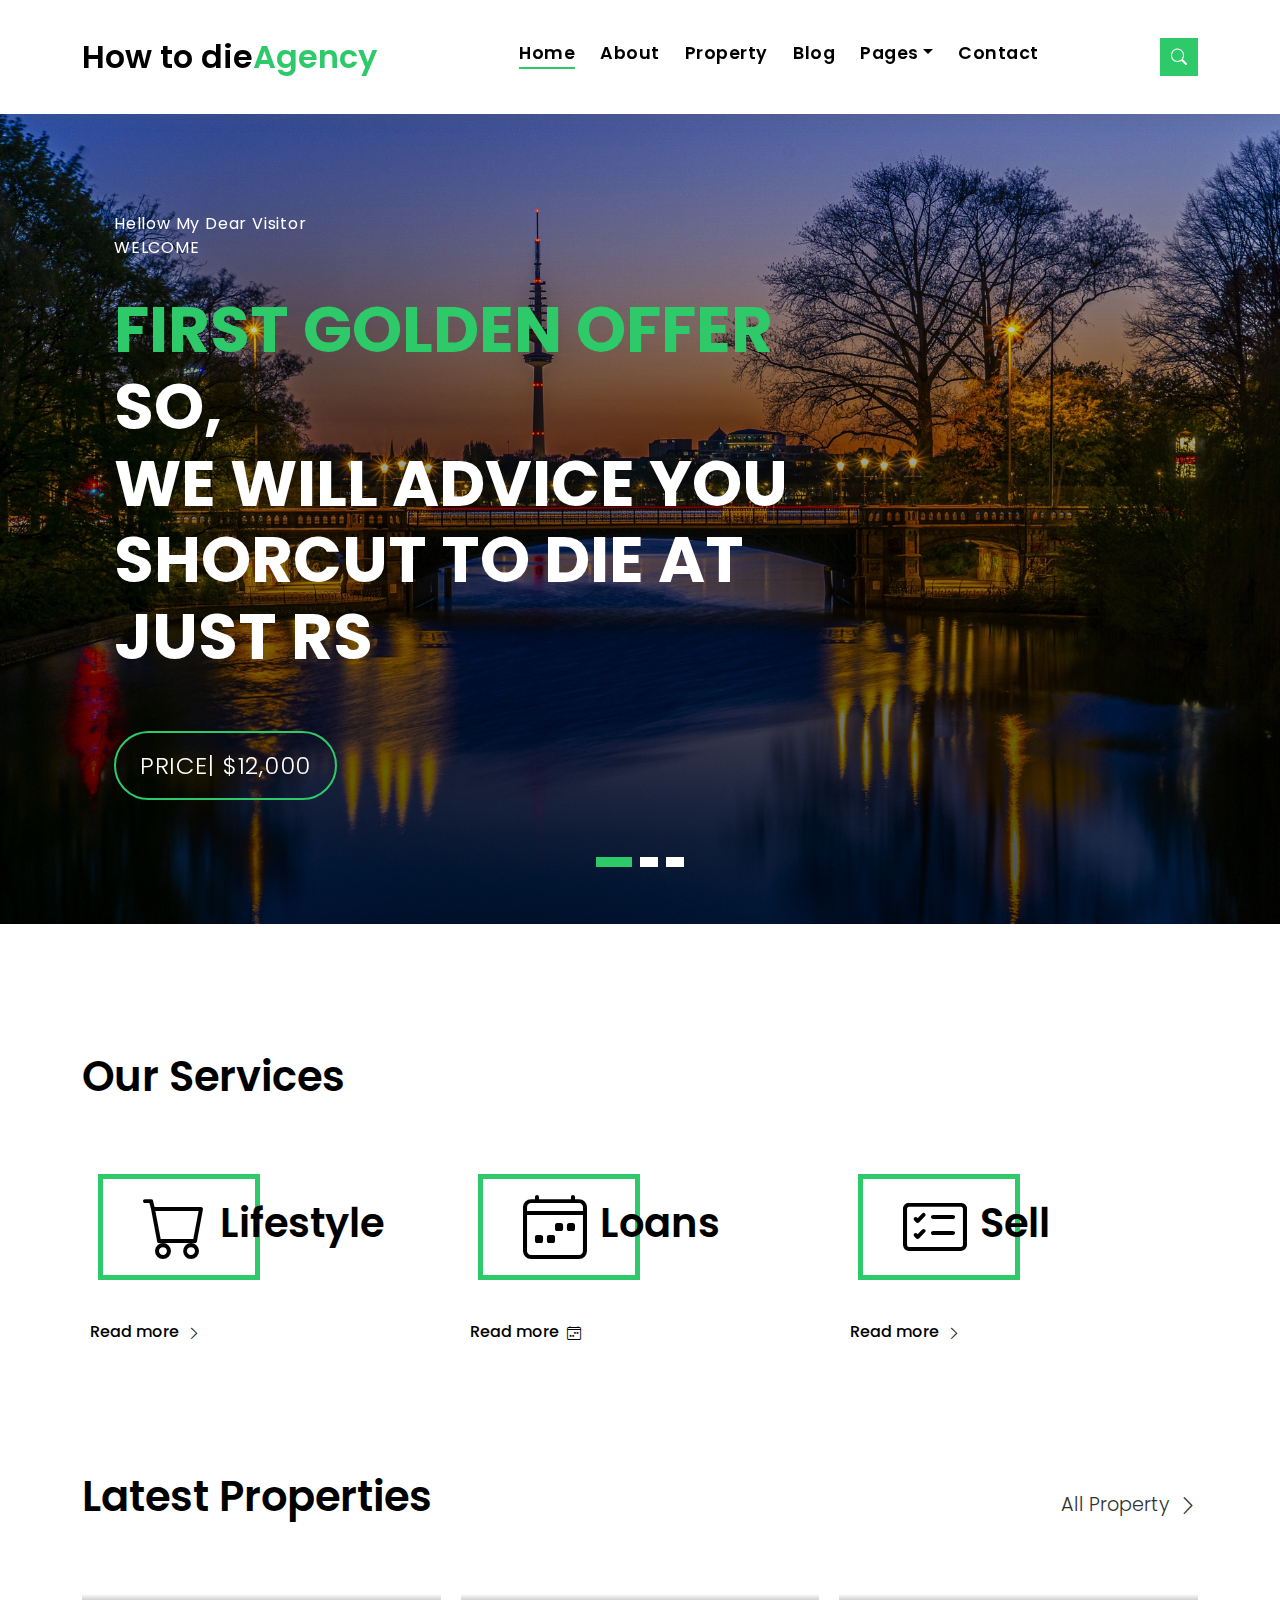
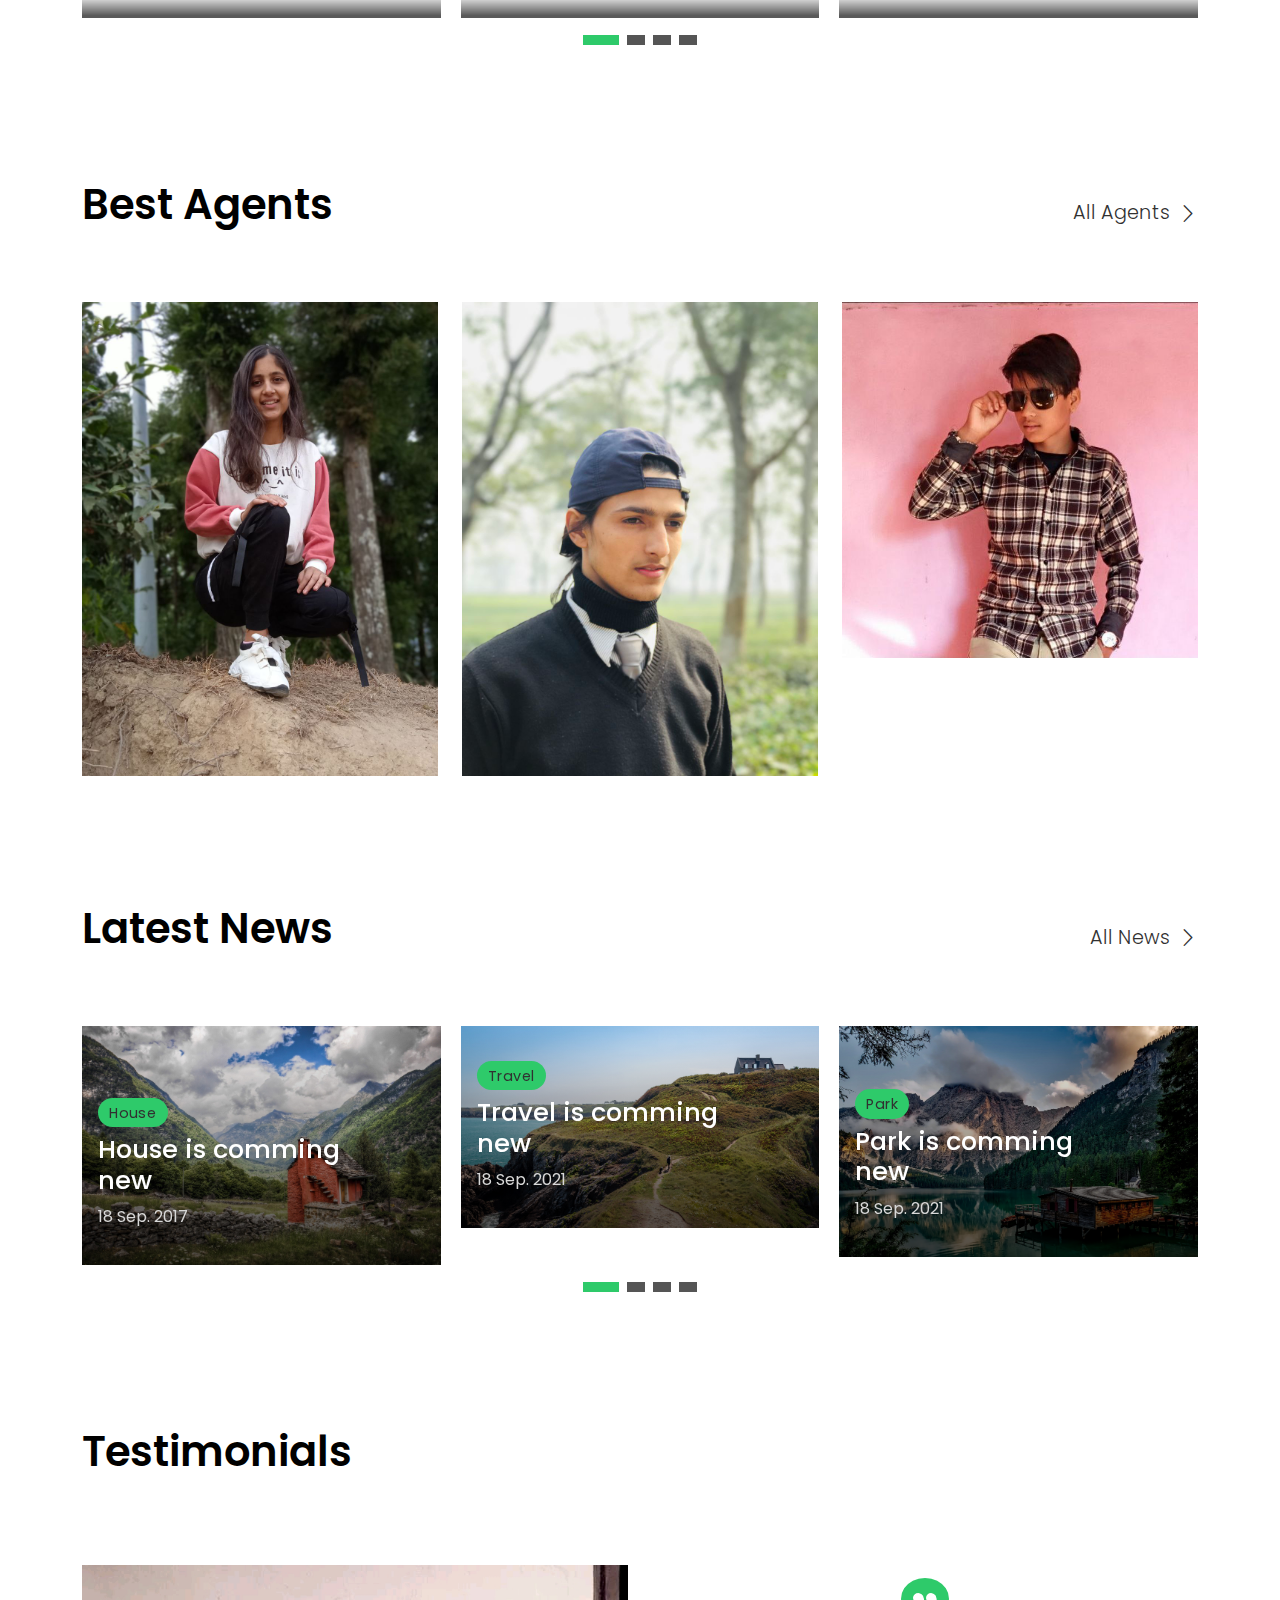
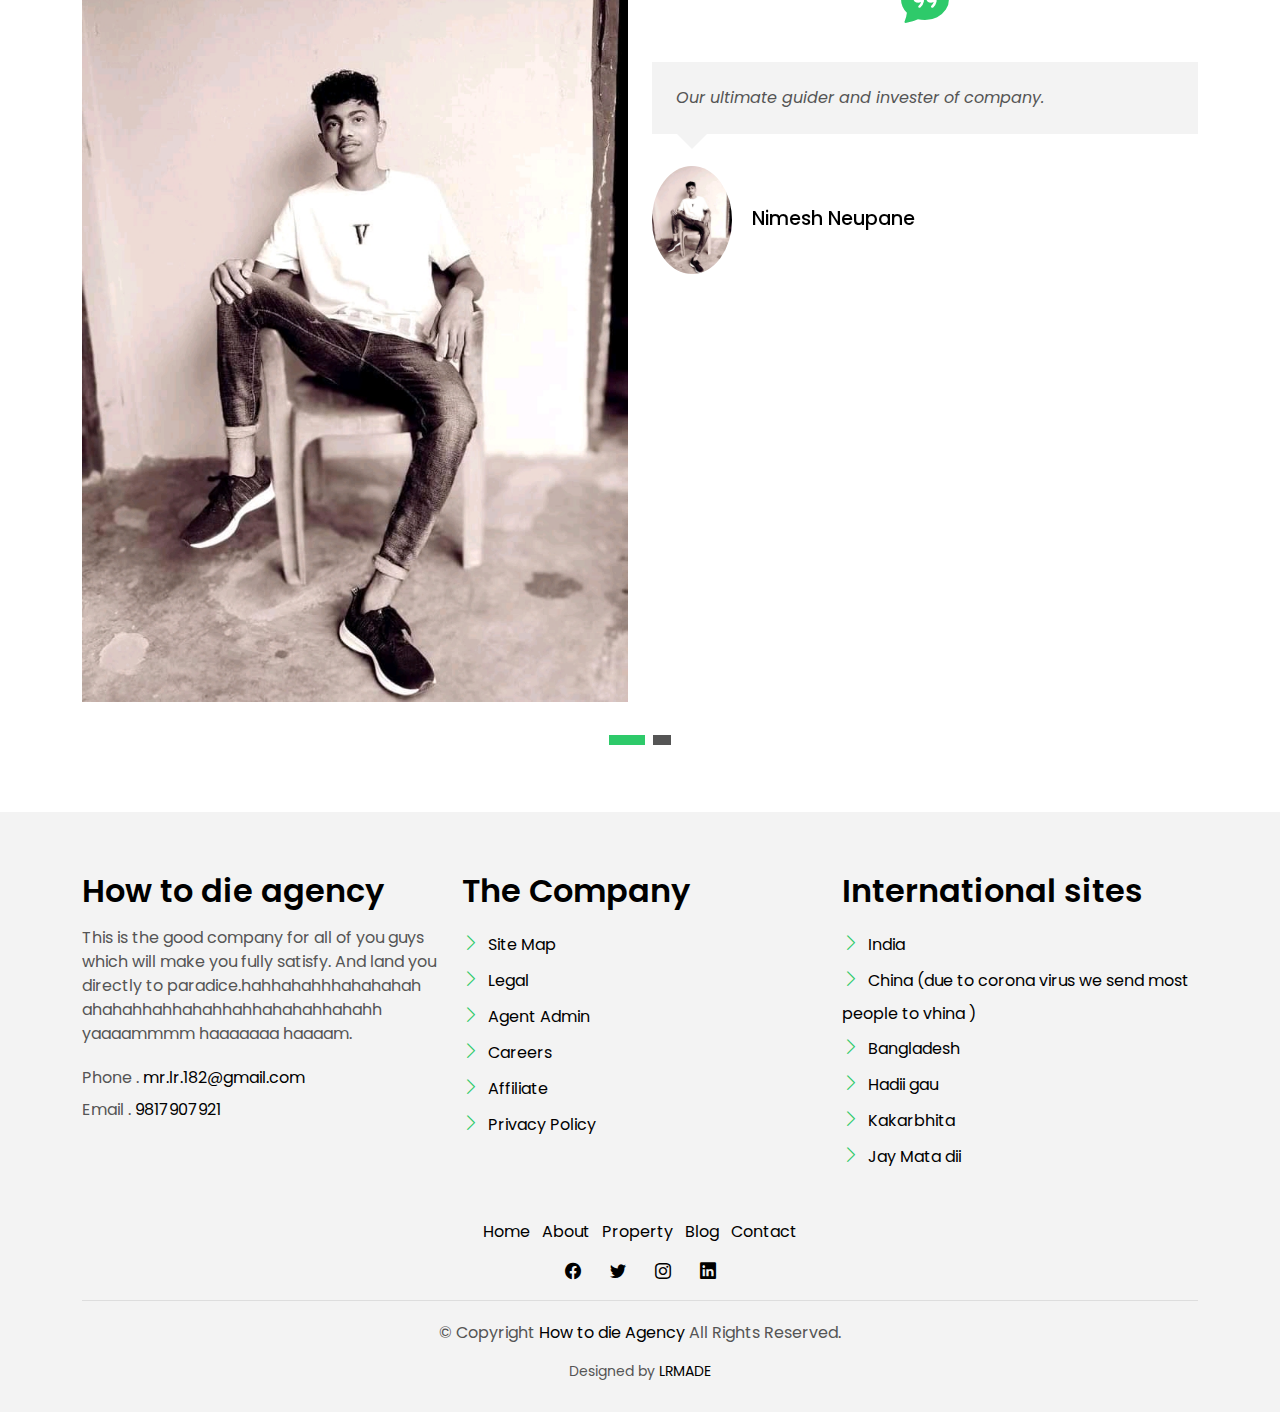
==== commit 8c701a75: "Update index.html" ====
--- a/index.html
+++ b/index.html
@@ -201,7 +201,7 @@
                       <br>We will advice you shorcut to die at just rs
                     </h1>
                     <p class="intro-subtitle intro-price">
-                      <a href="#"><span class="price-a">price| rs12,000</span></a>
+                      <a href="#"><span class="price-a">price| $12,000</span></a>
                     </p>
                   </div>
                 </div>
@@ -226,7 +226,7 @@
                       <br> How to die easily
                     </h1>
                     <p class="intro-subtitle intro-price">
-                      <a href="#"><span class="price-a">price | rs22.000</span></a>
+                      <a href="#"><span class="price-a">price | $22.000</span></a>
                     </p>
                   </div>
                 </div>
@@ -251,7 +251,7 @@
                       <br> path to die with no pain
                     </h1>
                     <p class="intro-subtitle intro-price">
-                      <a href="#"><span class="price-a">price | rs 32,000</span></a>
+                      <a href="#"><span class="price-a">price | $ 32,000</span></a>
                     </p>
                   </div>
                 </div>
@@ -291,9 +291,7 @@
               </div>
               <div class="card-body-c">
                 <p class="content-c">
-                  Sed porttitor lectus nibh. Cras ultricies ligula sed magna dictum porta. Praesent sapien massa,
-                  convallis a pellentesque
-                  nec, egestas non nisi.
+               
                 </p>
               </div>
               <div class="card-footer-c">
@@ -315,9 +313,7 @@
               </div>
               <div class="card-body-c">
                 <p class="content-c">
-                  Nulla porttitor accumsan tincidunt. Curabitur aliquet quam id dui posuere blandit. Mauris blandit
-                  aliquet elit, eget tincidunt
-                  nibh pulvinar a.
+                
                 </p>
               </div>
               <div class="card-footer-c">
@@ -339,9 +335,7 @@
               </div>
               <div class="card-body-c">
                 <p class="content-c">
-                  Sed porttitor lectus nibh. Cras ultricies ligula sed magna dictum porta. Praesent sapien massa,
-                  convallis a pellentesque
-                  nec, egestas non nisi.
+                  
                 </p>
               </div>
               <div class="card-footer-c">
@@ -1135,4 +1129,4 @@
 
 </body>
 
-</html>+</html>
